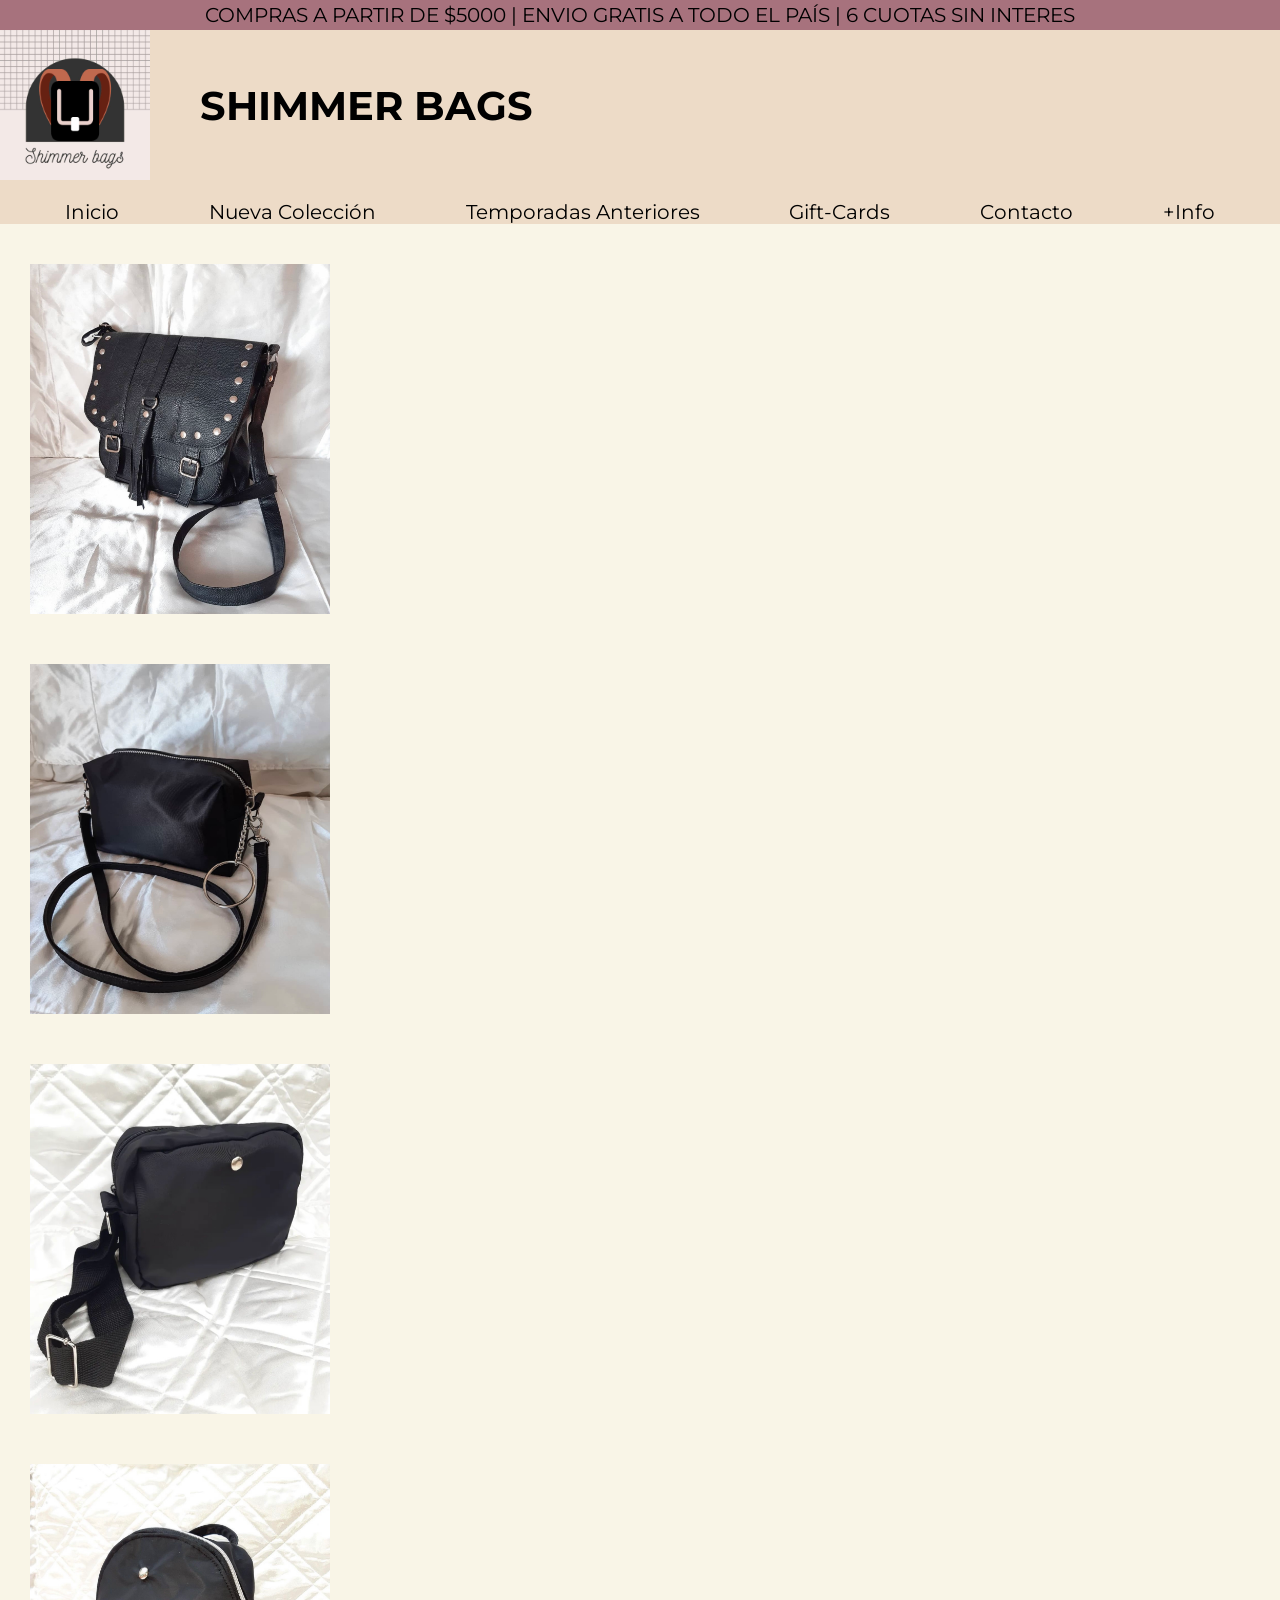
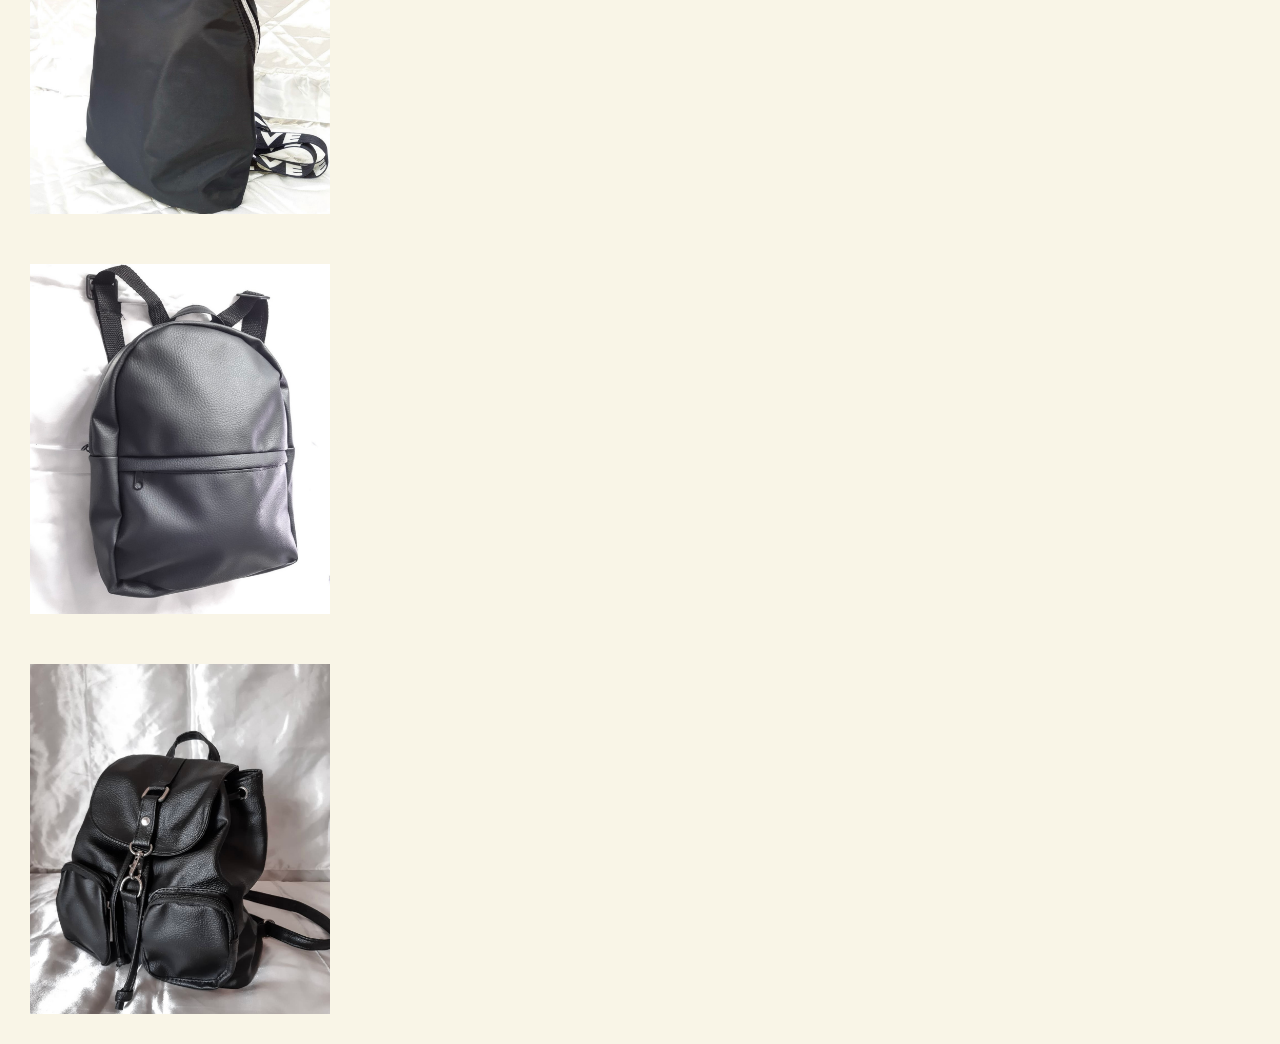
==== index.html @ 04e5dfca "Creando mi primer git" ====
<!DOCTYPE html>
<html lang="en">
<head>
    <meta charset="UTF-8">
    <meta http-equiv="X-UA-Compatible" content="IE=edge">
    <meta name="viewport" content="width=device-width, initial-scale=1.0">
    <title>Shimmer Bags</title>
    <link rel="stylesheet" href="css/styles.css">
    <link rel="shortcut icon" href="img/logo shimmer.jpeg">
    <link rel="preconnect" href="https://fonts.googleapis.com">
    <link rel="preconnect" href="https://fonts.gstatic.com" crossorigin>
    <link href="https://fonts.googleapis.com/css2?family=Montserrat:wght@100;200;300;400&display=swap" rel="stylesheet">
</head>
<body>
    <header>
        <p class="aviso-pagina">COMPRAS A PARTIR DE $5000 | ENVIO GRATIS A TODO EL PAÍS | 6 CUOTAS SIN INTERES</p>
        <div>
            <img src="/img/logo shimmer.jpeg" alt="logo shimmer" class="imagen-logo">
            <h1>SHIMMER BAGS</h1>
        </div>
            <nav>
                <ol class="lista-menu">
                    <li>
                    <a href="/index.html">Inicio</a>
                    </li>

                    <li>
                    <a href="pages/nueva-colección.html">Nueva Colección</a>
                    </li>

                    <li>
                    <a href="pages/temporadas-anteriores.html">Temporadas Anteriores</a>
                    </li>


                    <li>
                    <a href="pages/gift-cards.html">Gift-Cards</a>
                    </li>

                    <li>
                    <a href="pages/contacto.html">Contacto</a>
                    </li>

                    <li>
                    <a href="pages/+info.html">+Info</a>
                    </li>
                </ol>
            </nav>
        
    </header>

    


    <div class="productos">
        <img src="/img/IMG-1776.jpg" alt="cartera-1">

    </div>

    <div class="productos">
        <img src="/img/IMG-1783.jpg" alt="cartera-2">
    </div>

    <div class="productos">
        <img src="/img/IMG-1784.jpg" alt="cartera-3">

    </div>

    <div class="productos">
        <img src="img/IMG-1785.jpg" alt="mochila-1">

    </div>

    <div class="productos">
        <img src="img/IMG-1786.jpg" alt="mochila-2">
    </div>

    <div class="productos">
        <img src="img/IMG-1864.jpg" alt="mochila-3">

    </div>



    
</body>
</html>
---- css/styles.css ----
*{
    margin: 0;
    padding: 0;
}

header{
    background-color:#eddbc7;
    
    
}
h1{
    color: black;
    font-size: 40px;
    display: flex;
    justify-content: center;
    align-items: center;
}

h2{
    color: black;
    font-size: 25px;
    display: flex;
    flex-direction: row;
    flex-wrap: wrap;
    justify-content: center;
    align-items: center;
    margin: 100px;

}
header div{
    display: flex;
    flex-direction: row;
    gap: 50px;

}

ol{
    list-style: none;
    
}

a{
    text-decoration: none;
    color: black;

}

body{
    color: black;
    background-color: #F9F5E7;
    font-family: 'Montserrat', sans-serif;
}


.aviso-pagina{
    display: flex;
    flex-direction: row;
    justify-content: center;
    background-color:#a7727d;
    font-size: 20px;
    padding: 3px;

}

.imagen-logo{
    width: 150px;
    height: 150px;
    

}


.lista-menu{
    display: flex;
    flex-direction: row;
    flex-direction: wrap;
    align-content: center;
    margin:20px;

    justify-content: space-around;
    font-size: 20px;
    
}

.productos img{
    display: grid;
    
    width: 300px;
    height: 350px;
    padding: 20px;
    margin: 10px;
}




/*PAGINA GIFT CARDS*/

.gift-cards {
    display: grid;

    grid-template-columns: 1fr 1fr 1fr 1fr 1fr;
    grid-template-rows: 1fr;
    margin: 50px;
    gap: 100px;

}

.cards img{
    width: 320px;
    height: 320px;
    background-color: #eddbc7;
    padding: 15px;
    border: solid;

    
}












/*PAGINA CONTACTO*/

.contacto-página{
    display: flex;
    flex-direction: column;
    flex-wrap: wrap;
    align-items: center;
    gap: 20px;
    padding: 50px ;
    
    font-size: 20px;

}
.formulario-página form{
    display: flex;
    flex-direction: column;
    flex-wrap: wrap;
    margin: 40px 40px ;
    padding: 30px;
    align-items: center;
    gap: 10px;

    font-size: 25px;
}



.cajita-formulario{
    display: grid;
    grid-template-columns: 2fr 1fr;
    grid-template-rows: 1fr;
        
}

/* ver porque no me lo toma*/
.boton-enviar {
    display: flex;
    flex-direction: column;
    flex-wrap: wrap;
    
    
}



/*PÁGINA CONTACTO*/

.informacion-pagina {
    display: flex;
    flex-direction: column;
    gap: 20px;
    background-color: #F9F5E7;
}
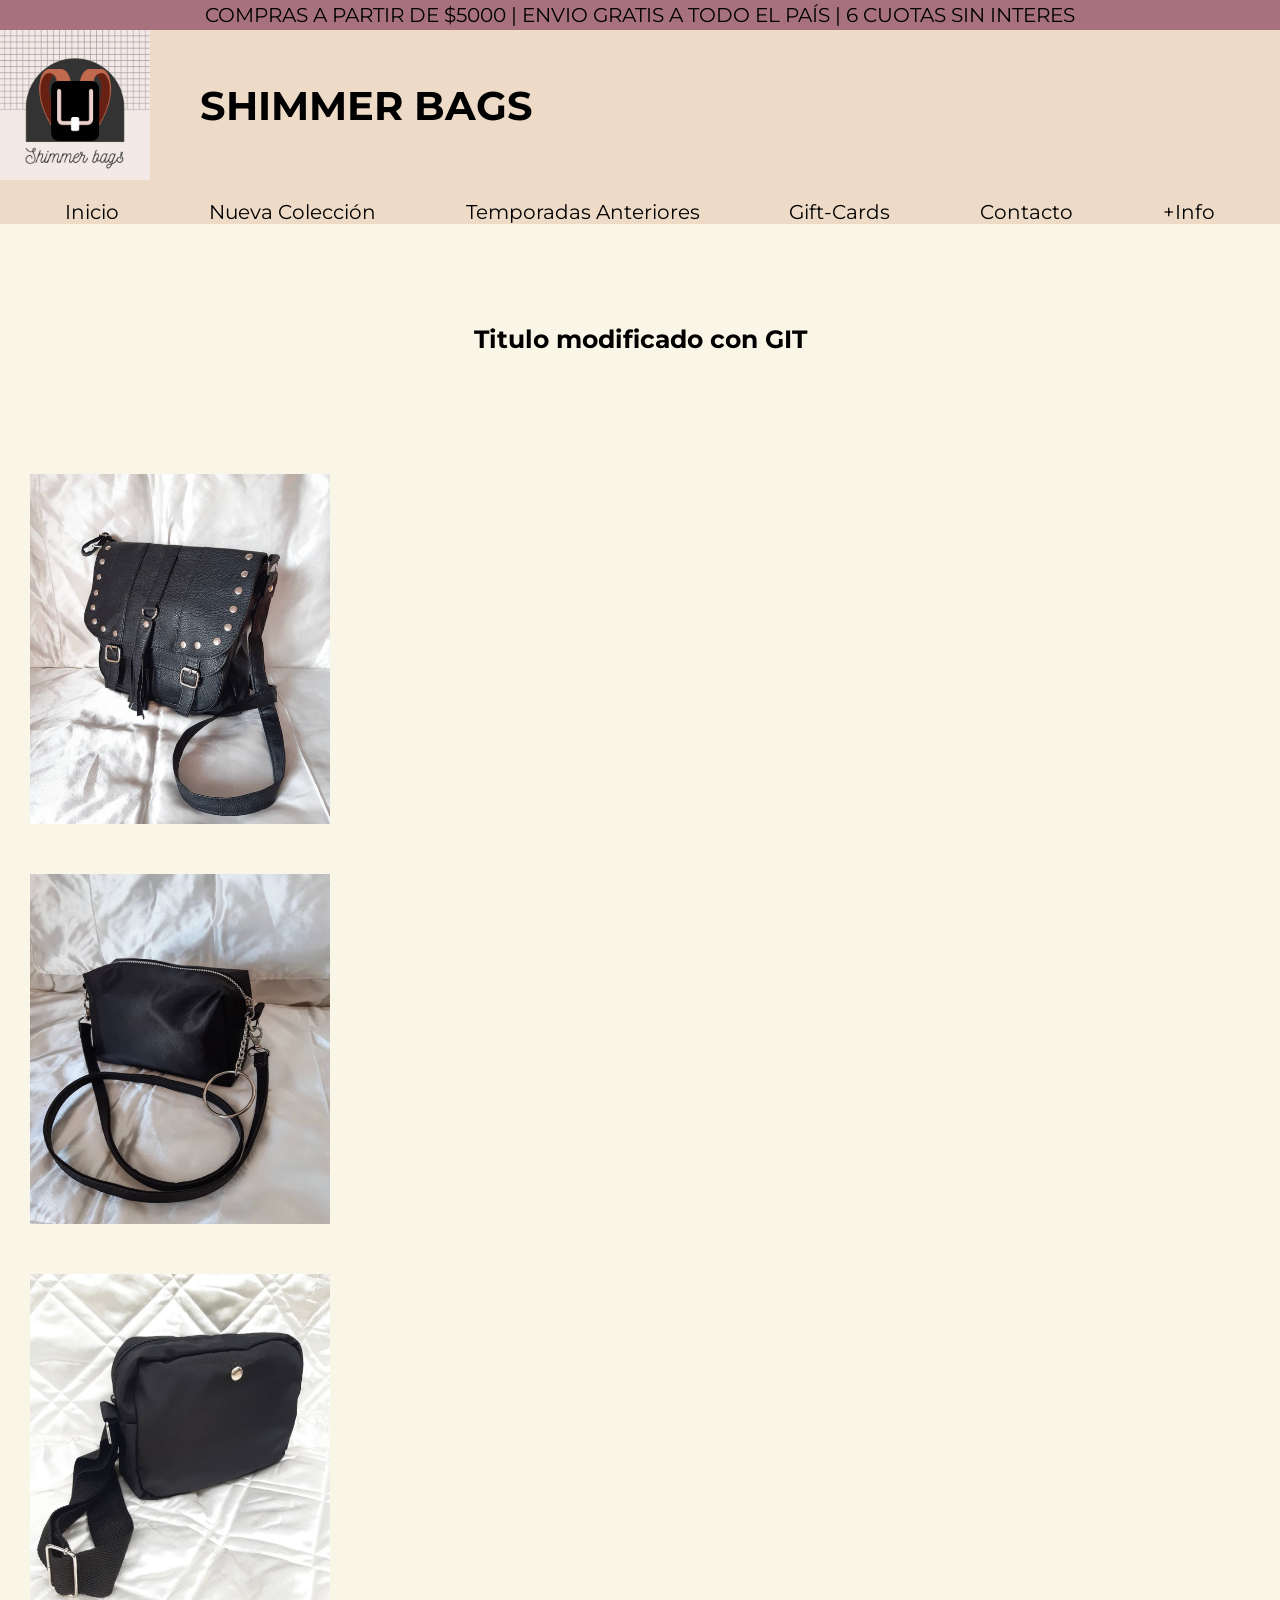
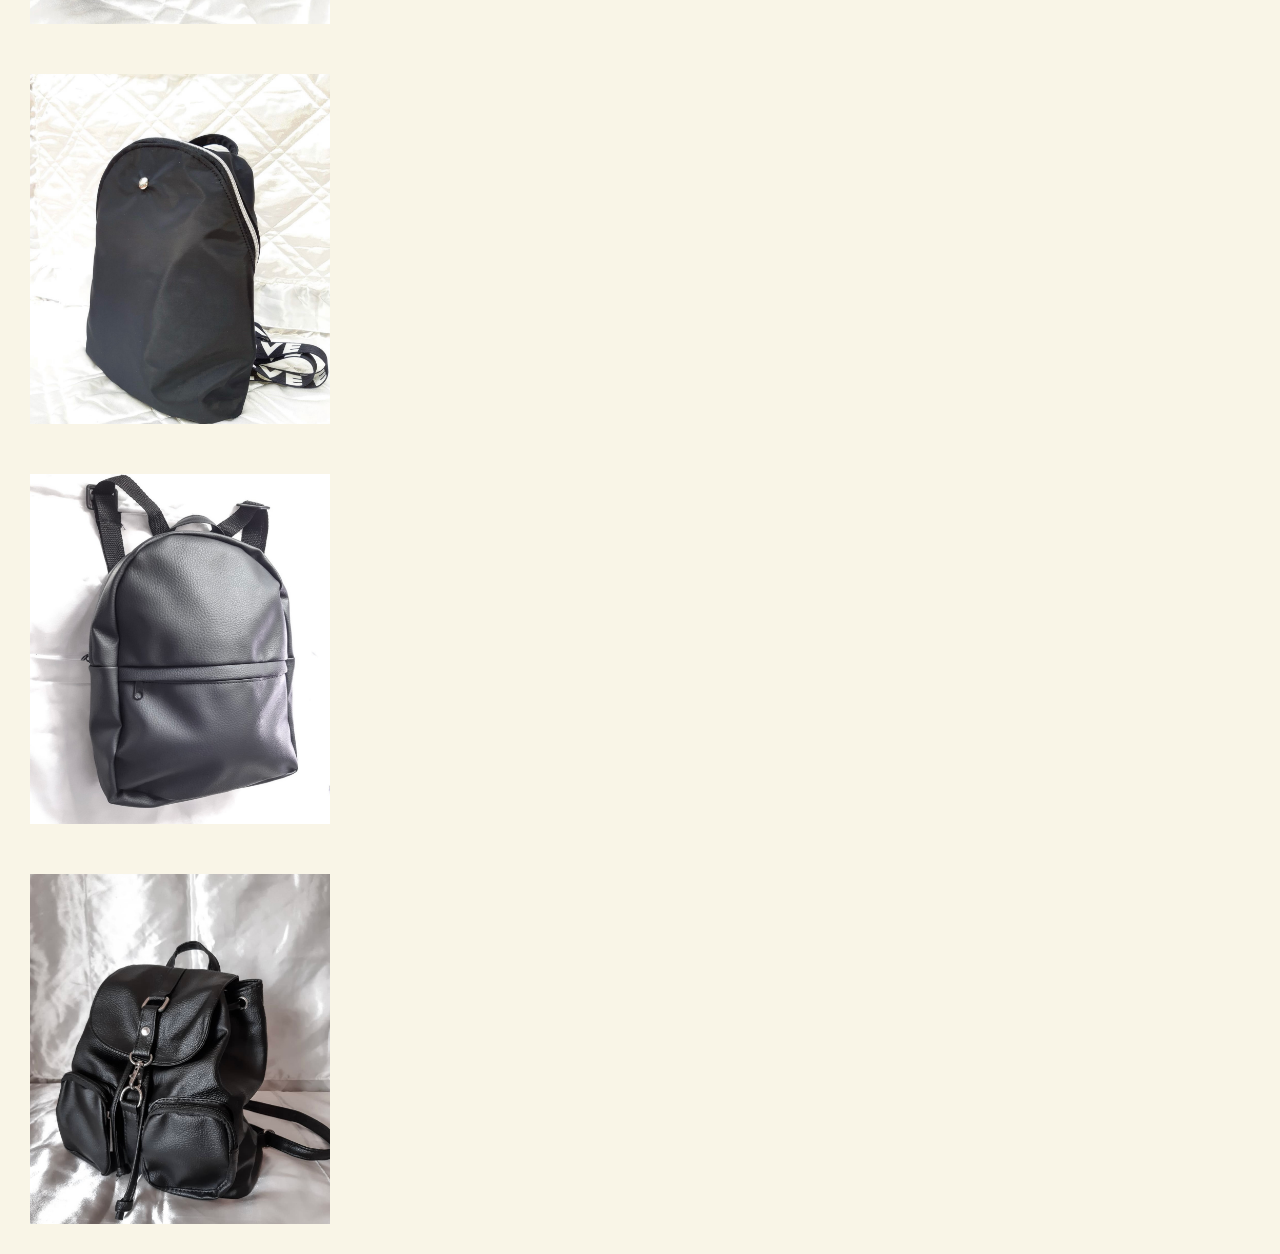
==== commit d9a63633: "agregue titulo en archivo index.html" ====
--- a/index.html
+++ b/index.html
@@ -49,7 +49,7 @@
         
     </header>
 
-    
+    <h2>Titulo modificado con GIT</h2>
 
 
     <div class="productos">
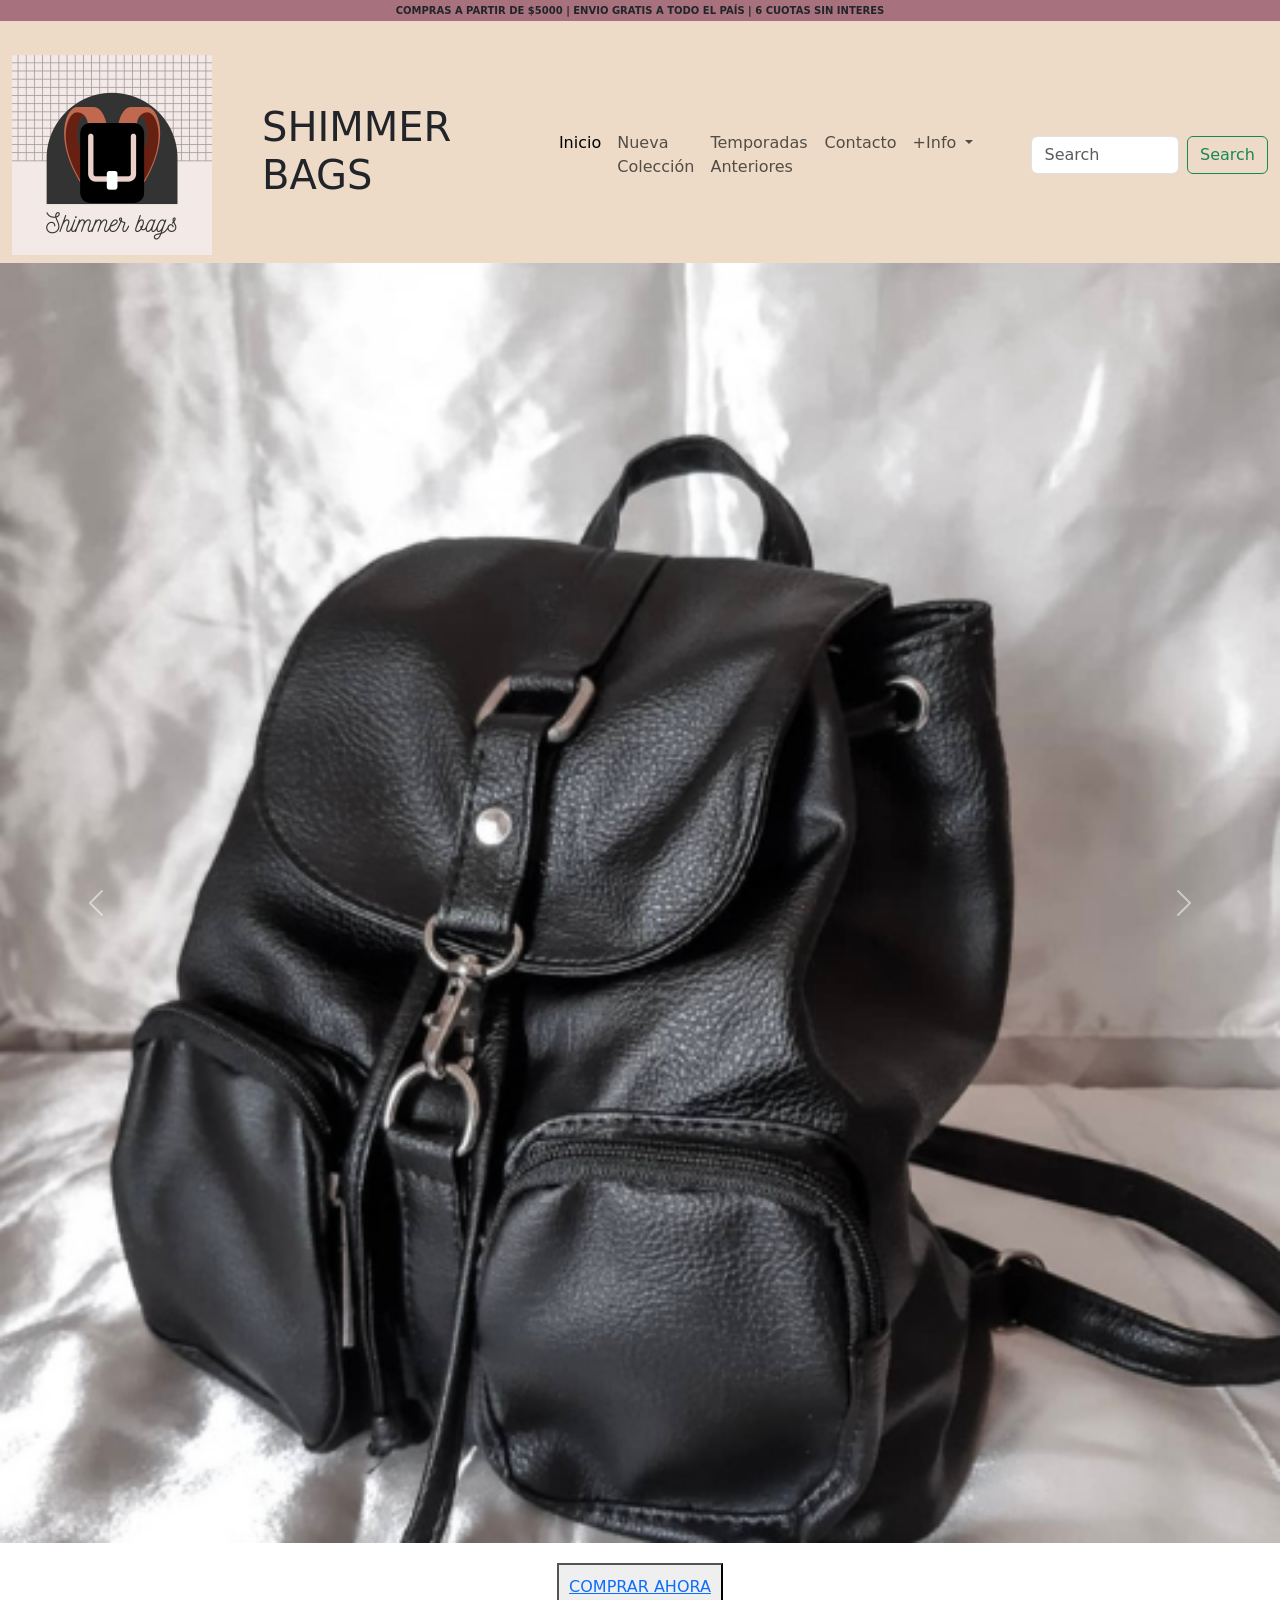
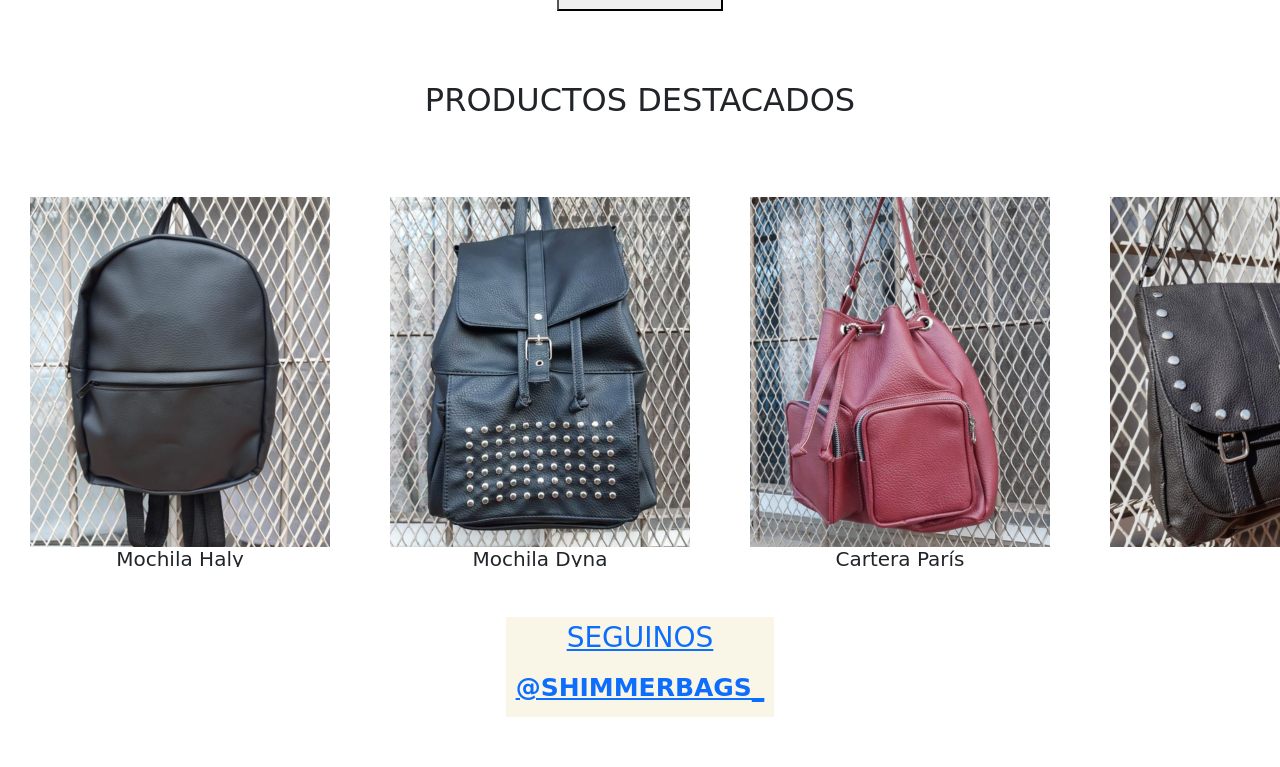
==== commit ac24f626: "Creando mi primer repo en GIT" ====
--- a/index.html
+++ b/index.html
@@ -10,78 +10,195 @@
     <link rel="preconnect" href="https://fonts.googleapis.com">
     <link rel="preconnect" href="https://fonts.gstatic.com" crossorigin>
     <link href="https://fonts.googleapis.com/css2?family=Montserrat:wght@100;200;300;400&display=swap" rel="stylesheet">
+
+    <!-- CSS DE BOOTSTRAP
+    <link rel="stylesheet" href="../Mi proyecto2/bootstrap-5.3.0-alpha3-dist/css/bootstrap.min.css"> -->
+
+    <!-- este link lo saco de la pagina de bootstrap-->
+    <link href="https://cdn.jsdelivr.net/npm/bootstrap@5.3.0-alpha3/dist/css/bootstrap.min.css" rel="stylesheet" integrity="sha384-KK94CHFLLe+nY2dmCWGMq91rCGa5gtU4mk92HdvYe+M/SXH301p5ILy+dN9+nJOZ" crossorigin="anonymous">
+
+
+    <!-- CSS PROPIO-->
+    <link rel="stylesheet" href="../Mi proyecto2/css/styles.css">
+
+
+
+
 </head>
 <body>
     <header>
         <p class="aviso-pagina">COMPRAS A PARTIR DE $5000 | ENVIO GRATIS A TODO EL PAÍS | 6 CUOTAS SIN INTERES</p>
-        <div>
-            <img src="/img/logo shimmer.jpeg" alt="logo shimmer" class="imagen-logo">
-            <h1>SHIMMER BAGS</h1>
+        
+        <nav class="navbar navbar-expand-lg">
+            <div class="container-fluid">
+                <a href="index.html">
+                    <img src="/img/logo shimmer.jpeg" alt="logo shimmer" class="imagen-logo">
+                </a>
+                <h1>SHIMMER BAGS</h1>
+              
+                <button class="navbar-toggler" type="button" data-bs-toggle="collapse" data-bs-target="#navbarSupportedContent" aria-controls="navbarSupportedContent" aria-expanded="false" aria-label="Toggle navigation">
+                    <span class="navbar-toggler-icon"></span>
+                </button>
+                <div class="collapse navbar-collapse" id="navbarSupportedContent">
+                    <ul class="navbar-nav me-auto mb-2 mb-lg-0">
+                        <li class="nav-item">
+                            <a class="nav-link active" aria-current="page" href="index.html">Inicio
+
+                            </a>
+                        </li>
+                        <li class="nav-item">
+                            <a class="nav-link" href="pages/nueva-colección.html">Nueva Colección
+
+                            </a>
+                        </li>
+                        <li class="nav-item">
+                            <a class="nav-link" href="pages/nueva-colección.html">Temporadas Anteriores
+
+                            </a>
+                        </li>
+                        <li class="nav-item">
+                            <a class="nav-link" href="pages/nueva-colección.html">Contacto
+
+                            </a>
+                        </li>
+                        
+                        
+
+
+                        <li class="nav-item dropdown">
+                            <a class="nav-link dropdown-toggle" href="#" role="button" data-bs-toggle="dropdown" aria-expanded="false">
+                                +Info
+                            </a>
+                            <ul class="dropdown-menu">
+                                <li>
+                                    <a class="dropdown-item" href="#">Action</a>
+                                </li>
+                                <li>
+                                    <a class="dropdown-item" href="#">Another action</a>
+                                </li>
+                                <li>
+                                    <hr class="dropdown-divider">
+                                </li>
+                                <li>
+                                    <a class="dropdown-item" href="#">Something else here</a>
+                                </li>
+                            </ul>
+                        </li>
+                    </ul>
+                    <form class="d-flex" role="search">
+                        <input class="form-control me-2" type="search" placeholder="Search" aria-label="Search">
+                        <button class="btn btn-outline-success" type="submit">Search</button>
+                    </form>
+            </div>
+            </div>
+        </nav>
+        
+    </header>
+
+    <main>
+        <div id="carouselExample" class="carousel slide">
+            <div class="carousel-inner">
+              <div class="carousel-item active">
+                <img src="img/4.png" class="d-block w-100" alt="...">
+              </div>
+              <div class="carousel-item">
+                <img src="img/2.png" class="d-block w-100" alt="...">
+              </div>
+              <div class="carousel-item">
+                <img src="img/6.png" class="d-block w-100" alt="...">
+              </div>
+            </div>
+            <button class="carousel-control-prev" type="button" data-bs-target="#carouselExample" data-bs-slide="prev">
+              <span class="carousel-control-prev-icon" aria-hidden="true"></span>
+              <span class="visually-hidden">Previous</span>
+            </button>
+            <button class="carousel-control-next" type="button" data-bs-target="#carouselExample" data-bs-slide="next">
+              <span class="carousel-control-next-icon" aria-hidden="true"></span>
+              <span class="visually-hidden">Next</span>
+            </button>
+          </div>
+        
+        </section>
+            <div class="boton-1">
+                <nav>
+                    <button>
+                        <a href="pages/nueva-colección.html">COMPRAR AHORA</a>
+                    </button>
+                </nav>
+            </div>
+            <div>
+                <h2>
+                    PRODUCTOS DESTACADOS
+                </h2>
+            </div>
+        </section>
+
+        <div id="carrusel-imagenes">
+                <div class="carrusel">
+                    <img src="img/7.png" alt="foto7">
+                    <h3>
+                        Mochila Haly
+    
+                    </h3>
+                </div>
+
+                <div class="carrusel">
+                    <img src="img/8.png" alt="foto8" >
+                    <h3>
+                        Mochila Dyna
+                    </h3>
+                </div>
+                <div class="carrusel">
+                    <img src="img/9.png" alt="foto9">
+                    <h3>
+                        Cartera París
+                    </h3>
+                </div>
+                <div class="carrusel">
+                    <img src="img/10.png" alt="foto10">
+                    <h3>
+
+                    </h3>
+                </div>
+                <div class="carrusel">
+                    <img src="img/11.png" alt="foto11">
+                    <h3>
+
+                    </h3>
+                </div>
+                <div class="carrusel">
+                    <img src="img/12.png" alt="foto12">
+                    <h3>
+                        
+                    </h3>
+                </div>
         </div>
+
+        
+    </main>
+
+    <footer>
+        <div class="boton-2">
             <nav>
-                <ol class="lista-menu">
-                    <li>
-                    <a href="/index.html">Inicio</a>
-                    </li>
-
-                    <li>
-                    <a href="pages/nueva-colección.html">Nueva Colección</a>
-                    </li>
-
-                    <li>
-                    <a href="pages/temporadas-anteriores.html">Temporadas Anteriores</a>
-                    </li>
-
-
-                    <li>
-                    <a href="pages/gift-cards.html">Gift-Cards</a>
-                    </li>
-
-                    <li>
-                    <a href="pages/contacto.html">Contacto</a>
-                    </li>
-
-                    <li>
-                    <a href="pages/+info.html">+Info</a>
-                    </li>
-                </ol>
+                <div class="boton-seguinos">
+                    <a href="https://www.instagram.com/shimmerbags_/" target="_blank">SEGUINOS</a>
+                </div>
+            
+                <button class="boton-shimmerbags">
+                    <a href="https://www.instagram.com/shimmerbags_/" target="_blank">@SHIMMERBAGS_</a>
+                </button>
             </nav>
-        
-    </header>
-
-    <h2>Titulo modificado con GIT</h2>
-
-
-    <div class="productos">
-        <img src="/img/IMG-1776.jpg" alt="cartera-1">
-
-    </div>
-
-    <div class="productos">
-        <img src="/img/IMG-1783.jpg" alt="cartera-2">
-    </div>
-
-    <div class="productos">
-        <img src="/img/IMG-1784.jpg" alt="cartera-3">
-
-    </div>
-
-    <div class="productos">
-        <img src="img/IMG-1785.jpg" alt="mochila-1">
-
-    </div>
-
-    <div class="productos">
-        <img src="img/IMG-1786.jpg" alt="mochila-2">
-    </div>
-
-    <div class="productos">
-        <img src="img/IMG-1864.jpg" alt="mochila-3">
-
-    </div>
-
-
-
-    
+        </div>
+    </footer>
+
+
+    <!-- script se aplica antes del cierre del body, es para aplicar java
+    <script src="../Mi proyecto2/bootstrap-5.3.0-alpha3-dist/js/bootstrap.min.js"></script> -->
+
+    <!-- este link lo saco de la pagina de bootstrap-->
+    <script src="https://cdn.jsdelivr.net/npm/bootstrap@5.3.0-alpha3/dist/js/bootstrap.bundle.min.js" integrity="sha384-ENjdO4Dr2bkBIFxQpeoTz1HIcje39Wm4jDKdf19U8gI4ddQ3GYNS7NTKfAdVQSZe" crossorigin="anonymous"></script>
+
+
+
 </body>
 </html>
--- a/css/styles.css
+++ b/css/styles.css
@@ -1,48 +1,6 @@
 *{
     margin: 0;
     padding: 0;
-}
-
-header{
-    background-color:#eddbc7;
-    
-    
-}
-h1{
-    color: black;
-    font-size: 40px;
-    display: flex;
-    justify-content: center;
-    align-items: center;
-}
-
-h2{
-    color: black;
-    font-size: 25px;
-    display: flex;
-    flex-direction: row;
-    flex-wrap: wrap;
-    justify-content: center;
-    align-items: center;
-    margin: 100px;
-
-}
-header div{
-    display: flex;
-    flex-direction: row;
-    gap: 50px;
-
-}
-
-ol{
-    list-style: none;
-    
-}
-
-a{
-    text-decoration: none;
-    color: black;
-
 }
 
 body{
@@ -52,77 +10,395 @@
 }
 
 
+
+/*ENFOQUE MOBILE FIRST*/
+header{
+    position: sticky;
+    top: 0;
+    z-index: 1;
+    background-color:#eddbc7;
+    width: 100%;
+    display: flex;
+    flex-direction: column;
+    align-items: center;
+    gap: 10px;
+    
+    
+}
+
+h1{
+    color: black;
+    font-size: 28px;
+    display: flex;
+    justify-content: center;
+    align-items: center;
+}
+
+h2{
+    color: black;
+
+    font-size: 25px;
+    display: flex;
+    flex-direction: row;
+    flex-wrap: wrap;
+    justify-content: center;
+    align-items: center;    
+    padding: 50px;
+
+}
+
+header div{
+    display: flex;
+    flex-direction: row;
+    gap: 50px;
+}
+
+ol{
+    list-style: none;
+}
+
+a{
+    text-decoration: none;
+    color: black;
+}
+
 .aviso-pagina{
     display: flex;
     flex-direction: row;
+    align-items: center;
     justify-content: center;
     background-color:#a7727d;
+    font-size: 10px;
+    padding: 3px;
+    width: 100%;
+    font-weight: 900;
+}
+
+.imagen-logo{
+    width: 100px;
+    height: 100px;
+    
+
+}
+
+
+.lista-menu{
+    display: flex;
+    flex-direction: column;
+    align-items:center;
+    justify-content: center;
+    font-size: 16px;
+    padding: 20px;
+
+
+    
+}
+/*PSEUDOCLASE*/
+
+.lista-menu li:hover{
+    background-color: #F9F5E7;
+    
+}
+
+.lista-menu li:active{
+    background-color: white;
+}
+.lista-menu li:first-child{
+    background-color: aqua; /* prueba de como funciona*/
+
+}
+.lista-menu li:nth-child(2){
+    background-color: aqua; 
+} 
+
+/*estilo a los pares
+.lista-menuli:nth-child(even)*/
+/*estilo a los impares
+.lista-menu li:nth-child(odd)*/
+
+
+/*PAGINA INDEX*/
+.navbar{
+    width: 100%;
+
+}
+
+.carousel-item img{
+
+}
+
+
+.fotos-index{
+    display: grid;
+    grid-template-areas: 
+    "foto1 foto2 foto2 foto3"
+    "foto4 foto5 foto6 foto6";
+    grid-template-columns: 1fr 1fr 1fr 1fr;
+    grid-template-rows: 1fr 1fr;
+
+    
+    
+}
+.foto1,.foto2,.foto3,.foto4,.foto5,.foto5,.foto6{
+    max-width: 100%;
+    background-size: cover;
+    background-repeat: no-repeat;
+    border: solid 1px;  
+    background-position: center;
+
+}
+.foto1{
+    background-image: url(../img/1.png);
+    grid-area: foto1;
+    
+    width: 100%;
+    height: 350px;
+    
+
+
+}
+.foto2{
+    background-image: url(../img/2.png);
+    grid-area: foto2;
+    width: 100%;
+    height: 100%;
+}
+.foto3{
+    background-image: url(../img/3.png);
+    grid-area: foto3;
+
+}
+.foto4{
+    background-image: url(../img/4.png);
+    grid-area: foto4;
+    height: 350px;
+    width: 100%;
+}
+.foto5{
+    background-image: url(../img/5.png);
+    grid-area: foto5;
+    height: 100%;
+    width: 100%;
+    
+}
+.foto6{
+    background-image: url(../img/6.png);
+    grid-area: foto6;
+    justify-self:flex-start;
+    width: 100%;
+    height: 100%;
+    
+}
+div h3{
+    background-color:white;
     font-size: 20px;
-    padding: 3px;
-
-}
-
-.imagen-logo{
-    width: 150px;
-    height: 150px;
-    
-
-}
-
-
-.lista-menu{
     display: flex;
     flex-direction: row;
-    flex-direction: wrap;
-    align-content: center;
-    margin:20px;
-
-    justify-content: space-around;
-    font-size: 20px;
-    
-}
-
-.productos img{
-    display: grid;
-    
+    flex-wrap: wrap;
+    justify-content: center;
+}
+
+ 
+.boton-1{
+    display: flex;
+    flex-direction: row;
+    justify-content: center;
+    align-items: center;
+    margin: 20px;
+    border: none;
+
+
+}
+button{
+    padding: 10px;
+    font-size: 15px;
+    cursor: pointer;
+
+}
+
+#carrusel-imagenes {
+    display:flex;
+    
+    flex-wrap: nowrap;
+    overflow: scroll;
+
+    max-width: 100%;
+    background-size: cover;
+    background-repeat: no-repeat;
+    background-color:white;
+}
+.carrusel{
+    flex: 1 0 auto;
+    margin: 20px 30px;
+
     width: 300px;
     height: 350px;
+
+}
+
+
+.boton-2{
+    display: flex;
+    flex-direction: column;
+    justify-content: center;
+    align-items: center;
+    margin: 30px;
     padding: 20px;
-    margin: 10px;
-}
-
+    cursor: pointer;
+
+}
+
+.boton-seguinos{
+    display: flex;
+    justify-content: center;
+    border: none;
+    background-color:#F9F5E7;
+    font-size: 28px;
+    
+}
+.boton-shimmerbags{
+    border: none;
+    background-color:#F9F5E7;
+    font-size: 25px;
+    font-weight:700;
+}
+
+
+
+/*PAGINA NUEVA COLECCIÓN*/ 
+.titulo-productos{
+    margin: 20px;
+    padding: 20px;
+}
+
+
+.container-opciones{
+    display: flex;
+    justify-content: center;
+    align-items: center;
+    text-align: center;
+    margin: 20px;
+    gap: 20px;
+    font-size: 12px;
+
+}
+
+.boton{
+    background-color:#E4D0D0;
+    padding: 10px;
+}
+
+.container-opciones label{
+    cursor: pointer;
+}
+
+.container-opciones label:nth-child(odd){
+    background-color:
+}
+
+
+.padre-cards {
+    display: flex;
+    flex-direction: column;
+    align-items: center;
+    justify-content: center;
+    gap: 40px;
+    
+
+}
+
+.mochilas,.carteras{
+    display: flex;
+    flex-direction: column;
+    gap: 20px;
+    background-color: white;
+    padding: 20px;
+    border: solid 1px; 
+    width: 250px;
+}
+
+.boton-agregar-carrito{
+    display: flex;
+    flex-direction: row;
+    align-items: center;
+    justify-content: center;
+    gap: 20px;
+}
+
+/*ocultar los radio*/
+
+#Mochilas,#Carteras,#Riñoneras,#Todos{
+    display: none;
+}
+
+.carteras,.riñoneras{
+    display: none;
+}
+
+/*cuando mochilas se selccione, inmediatamente lo que viene dentro del pade card con la clase remera se muestre*/
+
+#Mochilas:checked ~ .padre-cards .mochilas,
+#Carteras:checked ~ .padre-cards .carteras
+#Riñoneras:checked ~ .padre-cards .riñoneras{
+    display: flex;
+}
+
+#Todos:checked ~ .padre-cards .mochilas,
+#Todos:checked ~ .padre-cards .carteras{
+    display: flex;
+}
 
 
 
 /*PAGINA GIFT CARDS*/
 
-.gift-cards {
+#carrusel2-imagenes{
     display: grid;
+    overflow: scroll;
+    grid-template-areas: 
+    "gift-cards-3000 gift-cards-5000 gift-cards-10000 gift-cards-15000 gift-cards-20000";
 
     grid-template-columns: 1fr 1fr 1fr 1fr 1fr;
     grid-template-rows: 1fr;
-    margin: 50px;
-    gap: 100px;
-
-}
-
-.cards img{
-    width: 320px;
-    height: 320px;
-    background-color: #eddbc7;
-    padding: 15px;
-    border: solid;
-
-    
-}
-
-
-
-
-
-
-
-
+    gap: 20px;
+
+}
+
+.gift-cards-3000{
+    background-image: url(../img/gift-3000.png);
+    grid-area: gift-cards-3000;
+}
+.gift-cards-5000{
+    background-image: url(../img/gift-5000.png);
+    grid-area: gift-cards-5000;
+
+}
+.gift-cards-10000{
+    background-image: url(../img/gift-10000.png);
+    grid-area: gift-cards-10000;
+}
+.gift-cards-15000{
+    background-image: url(../img/gift-15000.png) ;
+    grid-area: gift-cards-15000;
+}
+.gift-cards-20000{
+    background-image: url(../img/gift-20000.png);
+    grid-area: gift-cards-20000;
+    
+
+}
+
+.gift-cards-3000,.gift-cards-5000,.gift-cards-10000,.gift-cards-15000,.gift-cards-20000{
+    width: 300px;
+    height: 300px;
+    background-repeat: no-repeat;
+    background-size: cover;
+    background-position: center;
+    max-width: 100%;
+    gap: 20px;
+
+
+}
 
 
 
@@ -166,6 +442,9 @@
     display: flex;
     flex-direction: column;
     flex-wrap: wrap;
+
+    cursor: pointer;
+    border-radius: 20px;
     
     
 }
@@ -181,3 +460,48 @@
     background-color: #F9F5E7;
 }
 
+/*ENFOQUE TABLE*/
+
+@media (min-width: 480px) {
+    .imagen-logo{
+        width: 150px;
+        height: 150px;
+        
+    
+    }
+    
+    .lista-menu{
+        flex-direction: row;
+        gap:20px;
+    }
+    
+}
+
+
+
+/*ENFOQUE DESKTOP*/
+
+@media (min-width: 992px) {
+    .imagen-logo{
+        width: 200px;
+        height: 200px;
+        
+    
+    }
+    .lista-menu{
+        flex-direction: row;
+        gap: 20px;
+    }
+
+
+
+
+    .carrusel{
+        flex: 1 0 auto;
+        margin: 20px 30px;
+    
+        width: 300px;
+        height: 350px;
+    
+    }
+}
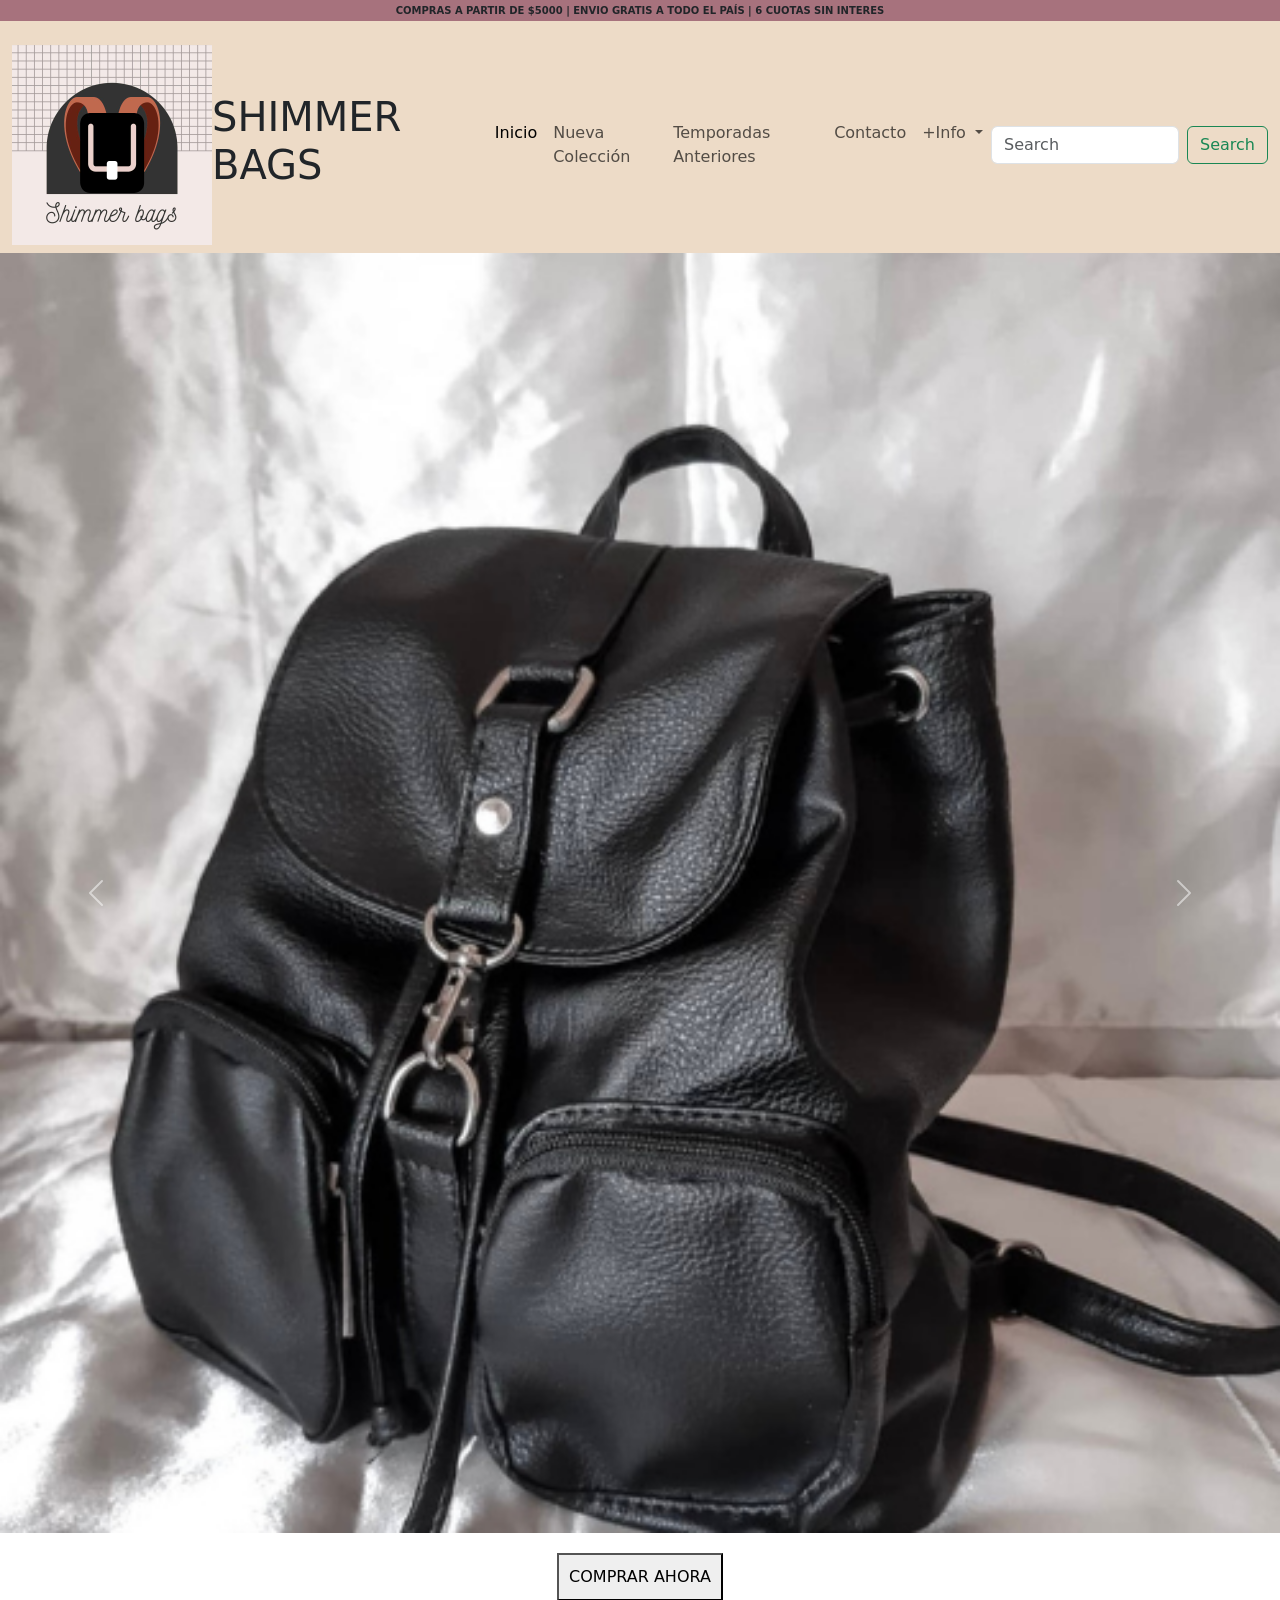
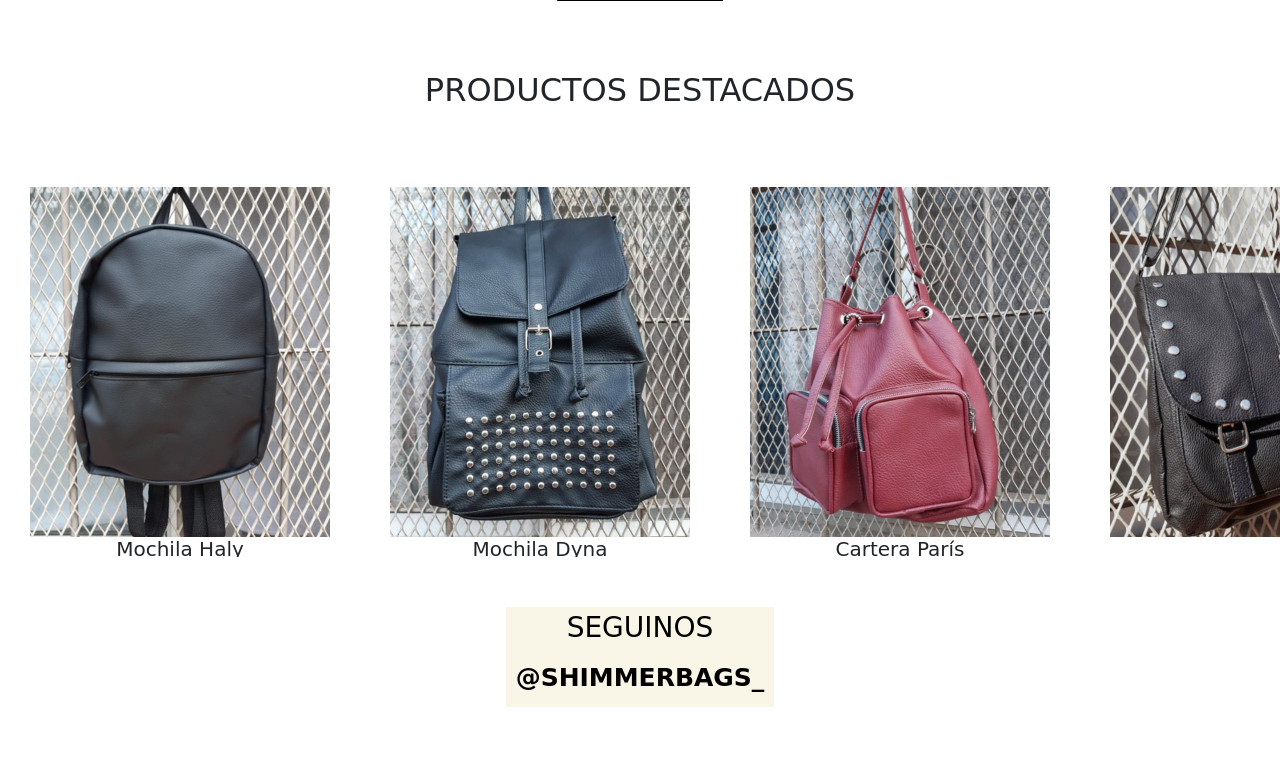
==== commit 30c7f49d: "nuevos cambios en css" ====
--- a/index.html
+++ b/index.html
@@ -122,7 +122,7 @@
             <div class="boton-1">
                 <nav>
                     <button>
-                        <a href="pages/nueva-colección.html">COMPRAR AHORA</a>
+                        <a href="pages/nueva-colección.html"  class="borrar-enlace">COMPRAR AHORA</a>
                     </button>
                 </nav>
             </div>
@@ -181,11 +181,11 @@
         <div class="boton-2">
             <nav>
                 <div class="boton-seguinos">
-                    <a href="https://www.instagram.com/shimmerbags_/" target="_blank">SEGUINOS</a>
+                    <a href="https://www.instagram.com/shimmerbags_/" target="_blank" class="borrar-enlace">SEGUINOS</a>
                 </div>
             
                 <button class="boton-shimmerbags">
-                    <a href="https://www.instagram.com/shimmerbags_/" target="_blank">@SHIMMERBAGS_</a>
+                    <a href="https://www.instagram.com/shimmerbags_/" target="_blank" class="borrar-enlace">@SHIMMERBAGS_</a>
                 </button>
             </nav>
         </div>
--- a/css/styles.css
+++ b/css/styles.css
@@ -21,9 +21,6 @@
     display: flex;
     flex-direction: column;
     align-items: center;
-    gap: 10px;
-    
-    
 }
 
 h1{
@@ -49,8 +46,6 @@
 
 header div{
     display: flex;
-    flex-direction: row;
-    gap: 50px;
 }
 
 ol{
@@ -120,74 +115,6 @@
 /*PAGINA INDEX*/
 .navbar{
     width: 100%;
-
-}
-
-.carousel-item img{
-
-}
-
-
-.fotos-index{
-    display: grid;
-    grid-template-areas: 
-    "foto1 foto2 foto2 foto3"
-    "foto4 foto5 foto6 foto6";
-    grid-template-columns: 1fr 1fr 1fr 1fr;
-    grid-template-rows: 1fr 1fr;
-
-    
-    
-}
-.foto1,.foto2,.foto3,.foto4,.foto5,.foto5,.foto6{
-    max-width: 100%;
-    background-size: cover;
-    background-repeat: no-repeat;
-    border: solid 1px;  
-    background-position: center;
-
-}
-.foto1{
-    background-image: url(../img/1.png);
-    grid-area: foto1;
-    
-    width: 100%;
-    height: 350px;
-    
-
-
-}
-.foto2{
-    background-image: url(../img/2.png);
-    grid-area: foto2;
-    width: 100%;
-    height: 100%;
-}
-.foto3{
-    background-image: url(../img/3.png);
-    grid-area: foto3;
-
-}
-.foto4{
-    background-image: url(../img/4.png);
-    grid-area: foto4;
-    height: 350px;
-    width: 100%;
-}
-.foto5{
-    background-image: url(../img/5.png);
-    grid-area: foto5;
-    height: 100%;
-    width: 100%;
-    
-}
-.foto6{
-    background-image: url(../img/6.png);
-    grid-area: foto6;
-    justify-self:flex-start;
-    width: 100%;
-    height: 100%;
-    
 }
 div h3{
     background-color:white;
@@ -198,7 +125,7 @@
     justify-content: center;
 }
 
- 
+
 .boton-1{
     display: flex;
     flex-direction: row;
@@ -206,9 +133,13 @@
     align-items: center;
     margin: 20px;
     border: none;
-
-
-}
+}
+
+.borrar-enlace{
+    text-decoration: none;
+    color: black;
+}
+
 button{
     padding: 10px;
     font-size: 15px;
@@ -475,6 +406,50 @@
         gap:20px;
     }
     
+    .titulo-productos{
+        margin: 20px;
+        padding: 20px;
+        font-size: 40px;
+    }
+
+    .container-opciones{
+        display: flex;
+        justify-content: center;
+        align-items: center;
+        text-align: center;
+        margin: 50px;
+        gap: 60px;
+        font-size: 20px;
+    
+    }
+    
+    .boton{
+        background-color:#E4D0D0;
+        padding: 10px;
+    }
+
+    .padre-cards {
+        display: flex;
+        flex-direction: row;
+        flex-wrap: wrap;
+        align-items: center;
+        justify-content: center;
+        gap: 60px;
+        
+    
+    }
+    
+    .mochilas,.carteras{
+        display: flex;
+        flex-direction: column;
+        gap: 30px;
+        background-color: white;
+        padding: 20px;
+        border: solid 1px; 
+        width: 300px;
+    }
+    
+    
 }
 
 
@@ -486,8 +461,8 @@
         width: 200px;
         height: 200px;
         
-    
-    }
+    }
+    
     .lista-menu{
         flex-direction: row;
         gap: 20px;
@@ -504,4 +479,48 @@
         height: 350px;
     
     }
+
+    .titulo-productos{
+        margin: 20px;
+        padding: 20px;
+        font-size: 40px;
+    }
+
+    .container-opciones{
+        display: flex;
+        justify-content: center;
+        align-items: center;
+        text-align: center;
+        margin: 50px;
+        gap: 60px;
+        font-size: 20px;
+    
+    }
+    
+    .boton{
+        background-color:#E4D0D0;
+        padding: 10px;
+    }
+
+    .padre-cards {
+        display: flex;
+        flex-direction: row;
+        flex-wrap: wrap;
+        align-items: center;
+        justify-content: center;
+        gap: 60px;
+        
+    
+    }
+    
+    .mochilas,.carteras{
+        display: flex;
+        flex-direction: column;
+        gap: 30px;
+        background-color: white;
+        padding: 20px;
+        border: solid 1px; 
+        width: 300px;
+    }
+    
 }
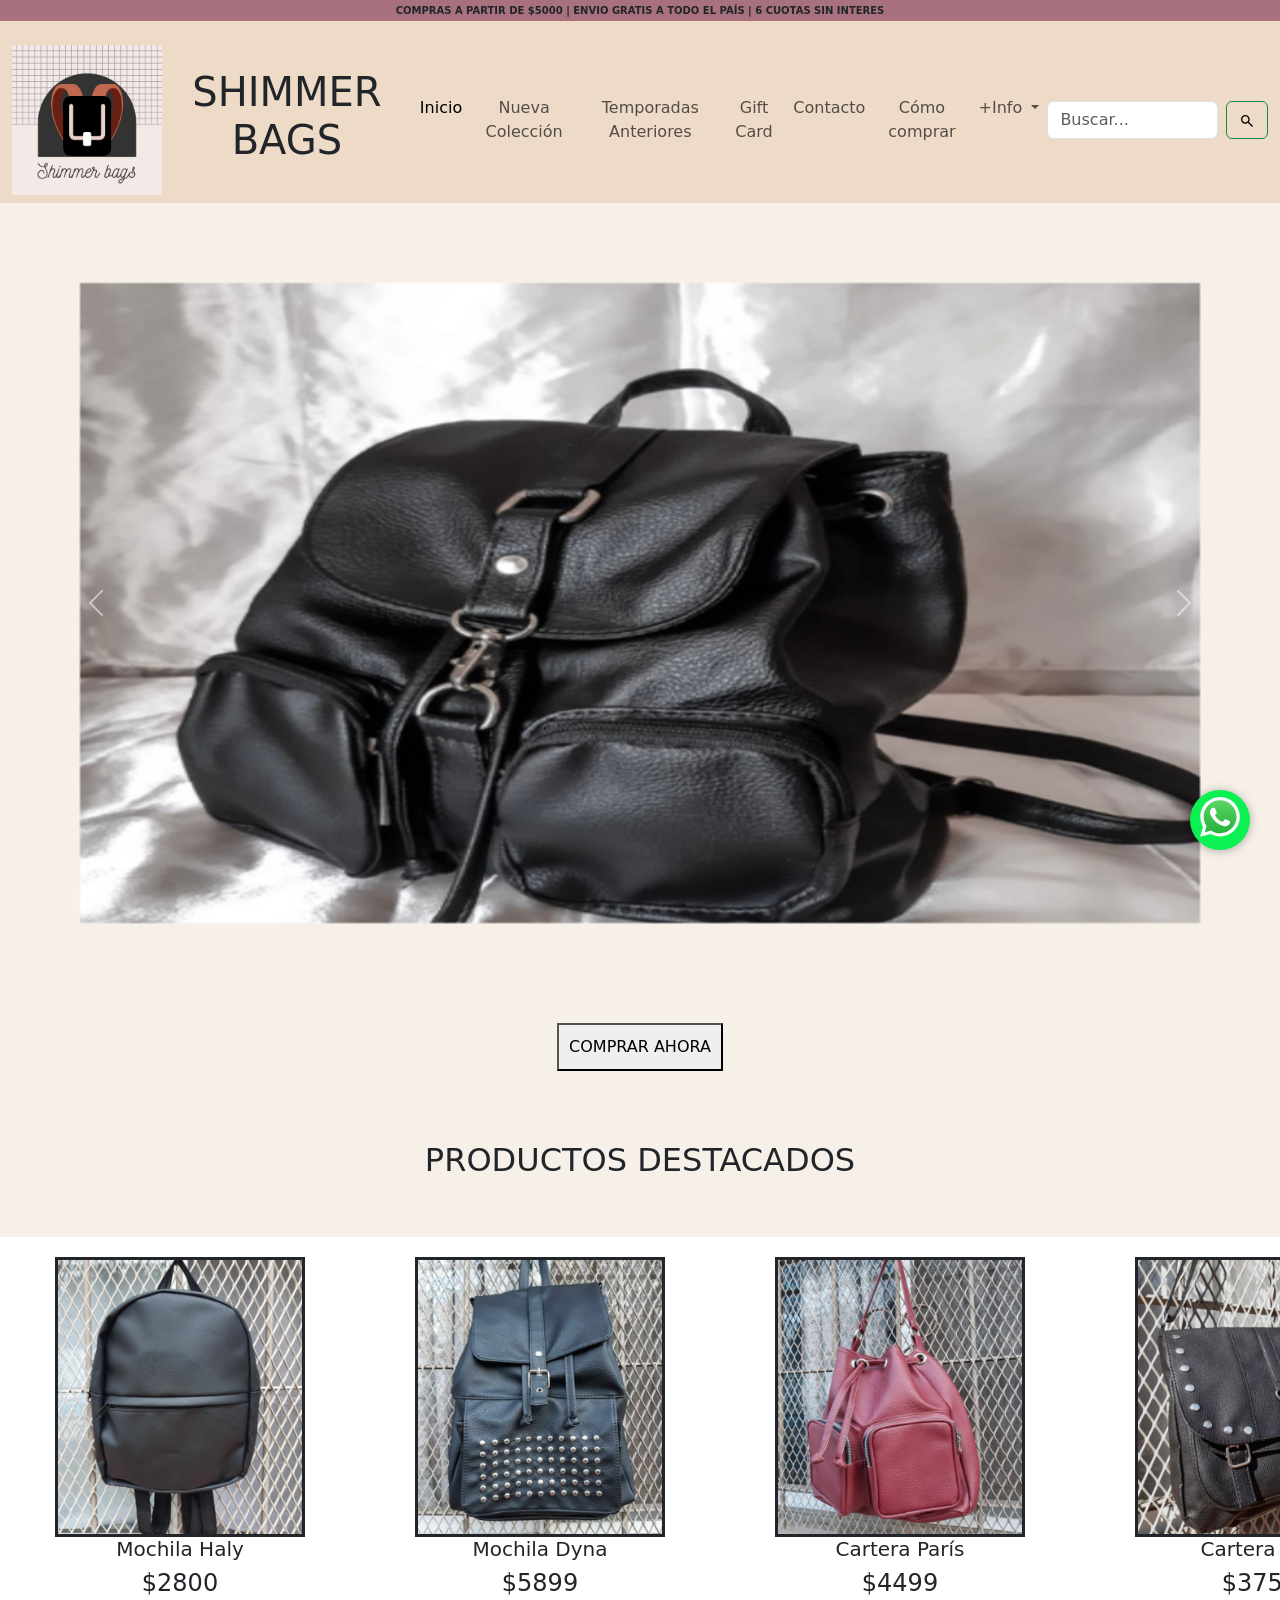
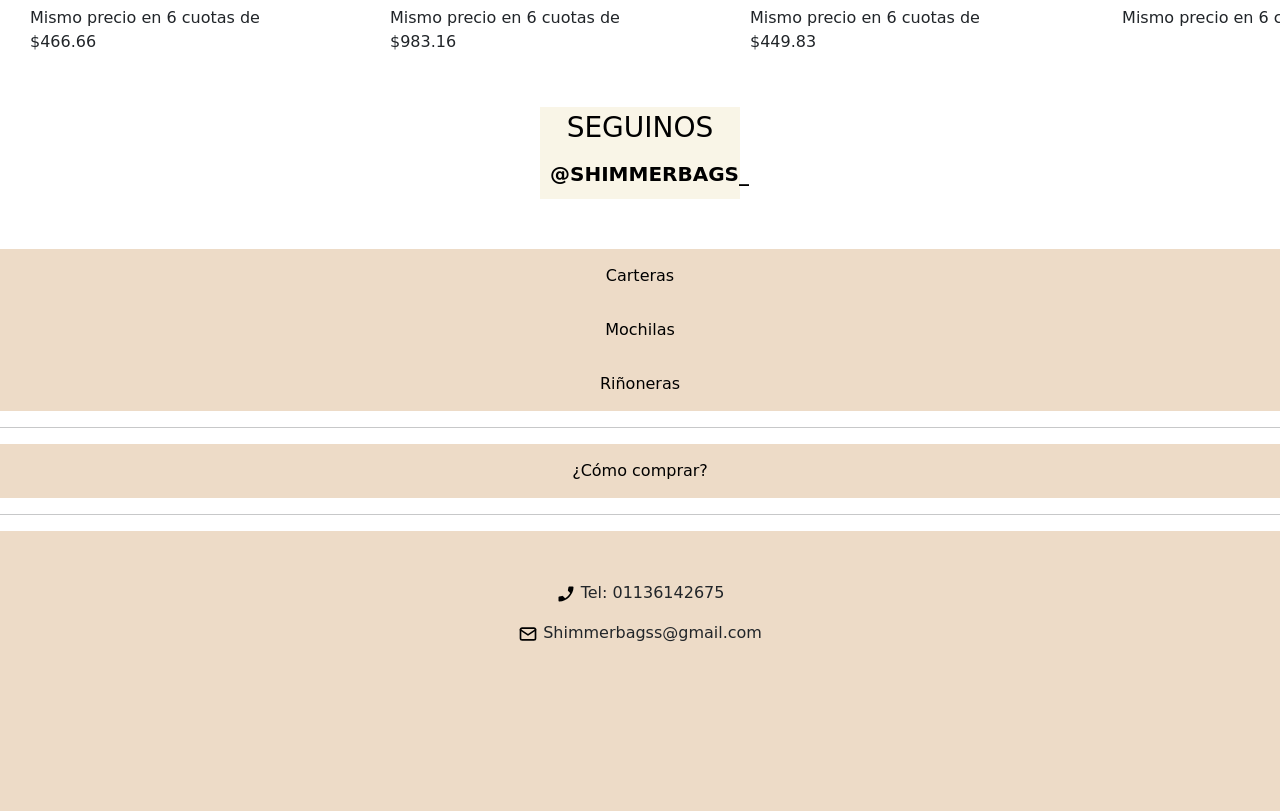
==== commit 115058fd: "nuevos cambios de mi  proyecto" ====
--- a/index.html
+++ b/index.html
@@ -32,70 +32,82 @@
         <nav class="navbar navbar-expand-lg">
             <div class="container-fluid">
                 <a href="index.html">
-                    <img src="/img/logo shimmer.jpeg" alt="logo shimmer" class="imagen-logo">
+                    <img src="img/logo shimmer.jpeg" alt="logo shimmer" class="imagen-logo">
                 </a>
+                
                 <h1>SHIMMER BAGS</h1>
-              
-                <button class="navbar-toggler" type="button" data-bs-toggle="collapse" data-bs-target="#navbarSupportedContent" aria-controls="navbarSupportedContent" aria-expanded="false" aria-label="Toggle navigation">
-                    <span class="navbar-toggler-icon"></span>
-                </button>
-                <div class="collapse navbar-collapse" id="navbarSupportedContent">
-                    <ul class="navbar-nav me-auto mb-2 mb-lg-0">
-                        <li class="nav-item">
-                            <a class="nav-link active" aria-current="page" href="index.html">Inicio
-
-                            </a>
-                        </li>
-                        <li class="nav-item">
-                            <a class="nav-link" href="pages/nueva-colección.html">Nueva Colección
-
-                            </a>
-                        </li>
-                        <li class="nav-item">
-                            <a class="nav-link" href="pages/nueva-colección.html">Temporadas Anteriores
-
-                            </a>
-                        </li>
-                        <li class="nav-item">
-                            <a class="nav-link" href="pages/nueva-colección.html">Contacto
-
-                            </a>
-                        </li>
+                
+                
+                    <button class="navbar-toggler" type="button" data-bs-toggle="collapse" data-bs-target="#navbarSupportedContent" aria-controls="navbarSupportedContent" aria-expanded="false" aria-label="Toggle navigation">
+                            <span class="navbar-toggler-icon"></span>
+                    </button>
+                
+                    <div class="collapse navbar-collapse" id="navbarSupportedContent">
+                        <ol class="navbar-nav me-auto mb-2 mb-lg-0">
+                            <li class="nav-item">
+                                <a class="nav-link active" aria-current="page" href="index.html">Inicio
+
+                                </a>
+                            </li>
+                            <li class="nav-item">
+                                <a class="nav-link" href="pages/nueva-colección.html">Nueva Colección
+
+                                </a>
+                            </li>
+                            <li class="nav-item">
+                                <a class="nav-link" href="pages/nueva-colección.html">Temporadas Anteriores
+
+                                </a>
+                            </li>
+
+                            <li class="nav-item">
+                                <a class="nav-link" href="pages/gift-cards.html">Gift Card</a>
+                            </li>
+
+                            <li class="nav-item">
+                                <a class="nav-link" href="pages/nueva-colección.html">Contacto
+
+                                </a>
+                            </li>
+                            
+                            <li class="nav-item">
+                                <a class="nav-link" href="pages/como-comprar.html">Cómo comprar
+
+                                </a>
+                            </li>
+
+
+                            <li class="nav-item dropdown">
+                                <a class="nav-link dropdown-toggle" href="#" role="button" data-bs-toggle="dropdown" aria-expanded="false">
+                                    +Info
+                                </a>
+                                <ol class="dropdown-menu">
+                                    <li>
+                                            <a class="dropdown-item" href="pages/seguimiento-envios.html">Seguimiento de mi envío</a>
+
+                                    </li>
+                                    <li>
+                                            <a class="dropdown-item" href="pages/politica-cambios.html">Política de cambios y devoluciones</a>
+                                    </li>
+                                
+                                </ol>
+                            </li>
                         
-                        
-
-
-                        <li class="nav-item dropdown">
-                            <a class="nav-link dropdown-toggle" href="#" role="button" data-bs-toggle="dropdown" aria-expanded="false">
-                                +Info
-                            </a>
-                            <ul class="dropdown-menu">
-                                <li>
-                                    <a class="dropdown-item" href="#">Action</a>
-                                </li>
-                                <li>
-                                    <a class="dropdown-item" href="#">Another action</a>
-                                </li>
-                                <li>
-                                    <hr class="dropdown-divider">
-                                </li>
-                                <li>
-                                    <a class="dropdown-item" href="#">Something else here</a>
-                                </li>
-                            </ul>
-                        </li>
-                    </ul>
-                    <form class="d-flex" role="search">
-                        <input class="form-control me-2" type="search" placeholder="Search" aria-label="Search">
-                        <button class="btn btn-outline-success" type="submit">Search</button>
-                    </form>
-            </div>
-            </div>
+                        </ol>
+                        <form class="d-flex" role="search">
+                            <input class="form-control me-2" type="buscar" placeholder="Buscar..." aria-label="Buscar">
+                            
+                            <button class="btn btn-outline-success" type="submit">
+                                <img src="img/search.svg" alt="buscar">
+                            </button>
+                        </form>
+                    </div>
+                
         </nav>
         
     </header>
 
-    <main>
+    <main class="color-pagina">
         <div id="carouselExample" class="carousel slide">
             <div class="carousel-inner">
               <div class="carousel-item active">
@@ -135,49 +147,87 @@
 
         <div id="carrusel-imagenes">
                 <div class="carrusel">
-                    <img src="img/7.png" alt="foto7">
-                    <h3>
+                    <img src="img/7.png" alt="foto7" class="imagen-carrusel">
+                    
+                        <h3>
                         Mochila Haly
-    
-                    </h3>
-                </div>
-
-                <div class="carrusel">
-                    <img src="img/8.png" alt="foto8" >
+                        </h3>
+                        <h4>
+                            $2800
+                        </h4>
+                        <p>
+                            Mismo precio en 6 cuotas de $466.66
+                        </p>
+         
+                </div>
+
+                <div class="carrusel">
+                    <img src="img/8.png" alt="foto8" class="imagen-carrusel">
                     <h3>
                         Mochila Dyna
                     </h3>
-                </div>
-                <div class="carrusel">
-                    <img src="img/9.png" alt="foto9">
+                    <h4>
+                        $5899
+                    </h4>
+                    <p>
+                        Mismo precio en 6 cuotas de $983.16
+                    </p>
+
+                </div>
+                <div class="carrusel">
+                    <img src="img/9.png" alt="foto9" class="imagen-carrusel">
                     <h3>
                         Cartera París
                     </h3>
-                </div>
-                <div class="carrusel">
-                    <img src="img/10.png" alt="foto10">
-                    <h3>
-
-                    </h3>
-                </div>
-                <div class="carrusel">
-                    <img src="img/11.png" alt="foto11">
-                    <h3>
-
-                    </h3>
-                </div>
-                <div class="carrusel">
-                    <img src="img/12.png" alt="foto12">
-                    <h3>
-                        
-                    </h3>
+                    <h4>
+                        $4499
+                    </h4>
+                    <p>
+                        Mismo precio en 6 cuotas de $449.83
+                    </p>
+                </div>
+                <div class="carrusel">
+                    <img src="img/10.png" alt="foto10" class="imagen-carrusel">
+                    <h3>
+                        Cartera Niki
+                    </h3>
+                    <h4>
+                        $3750
+                    </h4>
+                    <p>
+                        Mismo precio en 6 cuotas de $625
+                    </p>
+                </div>
+                <div class="carrusel">
+                    <img src="img/11.png" alt="foto11" class="imagen-carrusel">
+                    <h3>
+                        Mochila Mika
+                    </h3>
+                    <h4>
+                        $5350
+                    </h4>
+                    <p>
+                        Mismo precio en 6 cuotas de $891.66
+                    </p>
+                </div>
+                <div class="carrusel">
+                    <img src="img/12.png" alt="foto12" class="imagen-carrusel">
+                    <h3>
+                        Mochila Dyna
+                    </h3>
+                    <h4>
+                        $5899
+                    </h4>
+                    <p>
+                        Mismo precio en 6 cuotas de $983.16
+                    </p>
                 </div>
         </div>
 
         
     </main>
 
-    <footer>
+    <section>
         <div class="boton-2">
             <nav>
                 <div class="boton-seguinos">
@@ -189,10 +239,61 @@
                 </button>
             </nav>
         </div>
+    </section>
+
+
+    <footer>
+        <div class="footer-pagina">
+            
+            <button class="footer-boton">
+                <a href="pages/nueva-colección.html">Carteras</a>
+                
+            </button>
+            <button class="footer-boton">
+                <a href="pages/nueva-colección.html">Mochilas</a>
+            
+            </button>
+            <button class="footer-boton">
+                <a href="pages/nueva-colección.html">Riñoneras</a>
+                
+            </button>
+           
+            <hr>
+
+            <button class="footer-boton">
+                <a href="pages/como-comprar.html">¿Cómo comprar?</a>
+            
+            </button>
+            
+            <hr>
+
+            <div class="footer-datos">
+                
+
+                <p>
+                    
+                    <img src="img/phone-enabled.svg" alt="phone" class="iconos-chicos">
+                    Tel: 01136142675
+                </p>
+                <p>
+                    <img src="img/mail.svg" alt="mail" class="iconos-chicos">
+                    Shimmerbagss@gmail.com
+                </p> 
+
+
+                
+            </div>
+
+            <div class="footer-datos">
+                <a href="" class="btn-wsp" target="_blank">
+                    <img src="img/whatsapp-icon.svg" alt="whatsapp-icon" class="icono-whatsapp">
+
+                </a>
+            </div>
+        </div>
     </footer>
 
-
-    <!-- script se aplica antes del cierre del body, es para aplicar java
+        <!-- script se aplica antes del cierre del body, es para aplicar java
     <script src="../Mi proyecto2/bootstrap-5.3.0-alpha3-dist/js/bootstrap.min.js"></script> -->
 
     <!-- este link lo saco de la pagina de bootstrap-->
--- a/css/styles.css
+++ b/css/styles.css
@@ -21,6 +21,8 @@
     display: flex;
     flex-direction: column;
     align-items: center;
+    text-align: center;
+
 }
 
 h1{
@@ -29,6 +31,7 @@
     display: flex;
     justify-content: center;
     align-items: center;
+    
 }
 
 h2{
@@ -41,7 +44,8 @@
     justify-content: center;
     align-items: center;    
     padding: 50px;
-
+    text-align: center;
+    background-;
 }
 
 header div{
@@ -53,6 +57,15 @@
 }
 
 a{
+    text-decoration: none;
+    color: black;
+}
+
+li a{
+    text-decoration: none;
+    color:black;
+}
+button a{
     text-decoration: none;
     color: black;
 }
@@ -73,10 +86,13 @@
     width: 100px;
     height: 100px;
     
-
-}
-
-
+}
+
+.logo-titulo-header{
+    display: flex;
+    gap: 20px;
+    flex-wrap: wrap;
+}
 .lista-menu{
     display: flex;
     flex-direction: column;
@@ -98,13 +114,16 @@
 .lista-menu li:active{
     background-color: white;
 }
+
+/*
 .lista-menu li:first-child{
-    background-color: aqua; /* prueba de como funciona*/
-
-}
+    background-color: aqua;  prueba de como funciona*/
+
+/*
 .lista-menu li:nth-child(2){
     background-color: aqua; 
 } 
+*/
 
 /*estilo a los pares
 .lista-menuli:nth-child(even)*/
@@ -112,6 +131,7 @@
 .lista-menu li:nth-child(odd)*/
 
 
+
 /*PAGINA INDEX*/
 .navbar{
     width: 100%;
@@ -147,26 +167,51 @@
 
 }
 
+.d-block {
+    width: 250px;
+    height: 300px;
+    padding: 20px;
+}
+
 #carrusel-imagenes {
     display:flex;
     
     flex-wrap: nowrap;
-    overflow: scroll;
+    overflow:scroll;
+
 
     max-width: 100%;
     background-size: cover;
     background-repeat: no-repeat;
     background-color:white;
+    height: 420px;
+    
+    
 }
 .carrusel{
     flex: 1 0 auto;
-    margin: 20px 30px;
+    margin: 20px 10px;
 
     width: 300px;
-    height: 350px;
-
-}
-
+    height: 300px;
+    display: flex;
+    flex-direction: column;
+    align-items: center;
+
+
+}
+
+.imagen-carrusel{
+    display: flex;
+    flex-direction: row;
+    justify-content: center;
+    align-items: center;
+    width: 250px;
+    height: 280px;
+    border: solid;
+
+
+}
 
 .boton-2{
     display: flex;
@@ -189,14 +234,74 @@
 }
 .boton-shimmerbags{
     border: none;
+    width: 200px;
+    height: 50px;
     background-color:#F9F5E7;
-    font-size: 25px;
+    font-size: 20px;
     font-weight:700;
 }
 
-
-
+.footer-pagina{
+    display: flex;
+    flex-direction: column;
+    flex-wrap: wrap;
+
+}
+.footer-boton{
+    border: none;
+    background-color: #eddbc7;
+    padding: 15px;
+    
+}
+
+.footer-datos{
+    display: flex;
+    flex-direction: column;
+    justify-content: center;
+    align-items: center;
+    background-color: #eddbc7;
+    padding: 50px;
+    
+}
+
+
+.iconos-chicos{
+    height: 20px;
+    width: 20px;
+}
+
+.btn-wsp{
+    position: fixed;
+    width: 60px;
+    height: 60px;
+    line-height: 50px;
+    bottom: 50px;
+    right: 30px;
+    background: #0df053;
+    color: #fff;
+    border-radius: 50px;
+    text-align: center;
+    font-size: 30px;
+    box-shadow:  0px 1px 10px rgba(0,0,0,0.3);
+    z-index: 100;
+}
+.btn-wsp:hover{
+    text-decoration: none;
+    color: #0df053;
+    background: #fff;
+
+}
+.icono-whatsapp{
+    width: 40px;
+
+
+}
 /*PAGINA NUEVA COLECCIÓN*/ 
+
+.color-pagina{
+        background-color:rgb(246, 240, 232);
+
+}
 .titulo-productos{
     margin: 20px;
     padding: 20px;
@@ -233,10 +338,12 @@
     flex-direction: column;
     align-items: center;
     justify-content: center;
-    gap: 40px;
-    
-
-}
+    text-align: center;
+    font-size: 14px;
+    
+
+}
+
 
 .mochilas,.carteras{
     display: flex;
@@ -246,6 +353,8 @@
     padding: 20px;
     border: solid 1px; 
     width: 250px;
+
+    
 }
 
 .boton-agregar-carrito{
@@ -280,9 +389,85 @@
 }
 
 
+/* TEMPORADAS ANTERIORES */
+.card{
+    display: flex;
+    flex-direction: column;
+    flex-wrap: wrap;
+    justify-content: center;
+    align-items: center;
+    text-align: center;
+    margin: 50px;
+    padding: 20px;
+    gap: 40px;
+}
+
+
+
+
+
+
+
+
+
+
+
+
+
 
 /*PAGINA GIFT CARDS*/
 
+.aviso-gift{
+    font-size: 20px;
+    font-weight: 700;
+    color: black;
+
+    background-image: url(../img/fondo-pared-rosaviejojpg.jpg);
+
+}
+
+#carrusel-imagenes-gift {
+    display:flex;
+    
+    flex-wrap: nowrap;
+    overflow:scroll;
+
+
+    max-width: 100%;
+    background-size: cover;
+    background-repeat: no-repeat;
+    background-color:rgb(246, 240, 232);
+    height: 400px;
+    
+    
+    
+}
+.carrusel-gift{
+    flex: 1 0 auto;
+    margin: 20px 10px;
+
+    width: 300px;
+    height: 300px;
+    display: flex;
+    flex-direction: column;
+    align-items: center;
+    font-size: 14px;
+
+
+}
+
+.imagen-carrusel-gift{
+    display: flex;
+    flex-direction: row;
+    justify-content: center;
+    align-items: center;
+    width: 200px;
+    height: 200px;
+    border: solid;
+
+
+}
+/*
 #carrusel2-imagenes{
     display: grid;
     overflow: scroll;
@@ -291,13 +476,14 @@
 
     grid-template-columns: 1fr 1fr 1fr 1fr 1fr;
     grid-template-rows: 1fr;
-    gap: 20px;
-
+    gap: 200px;
+    ;    
 }
 
 .gift-cards-3000{
     background-image: url(../img/gift-3000.png);
     grid-area: gift-cards-3000;
+       
 }
 .gift-cards-5000{
     background-image: url(../img/gift-5000.png);
@@ -330,7 +516,7 @@
 
 
 }
-
+*/
 
 
 
@@ -341,22 +527,27 @@
     flex-direction: column;
     flex-wrap: wrap;
     align-items: center;
-    gap: 20px;
-    padding: 50px ;
-    
+    padding: 10px ;
+    background-image: url(../img/fondo-pared-rosaviejojpg.jpg);
     font-size: 20px;
-
+    font-weight: 700;
+
+
+}
+.fondo-titulo{
+    background-color: #E4D0D0;
 }
 .formulario-página form{
     display: flex;
     flex-direction: column;
     flex-wrap: wrap;
-    margin: 40px 40px ;
+    margin: 20px;
     padding: 30px;
     align-items: center;
+    justify-content: center;
     gap: 10px;
 
-    font-size: 25px;
+    font-size: 15px;
 }
 
 
@@ -428,6 +619,12 @@
         padding: 10px;
     }
 
+    .d-block {
+        width: 500px;
+        height: 600px;
+        padding: 50px;
+    }
+
     .padre-cards {
         display: flex;
         flex-direction: row;
@@ -449,7 +646,18 @@
         width: 300px;
     }
     
-    
+    .formulario-página form{
+        display: flex;
+        flex-direction: column;
+        flex-wrap: wrap;
+        margin: 20px;
+        padding: 30px;
+        align-items: center;
+        justify-content: center;
+        gap: 10px;
+    
+        font-size: 20px;
+    }
 }
 
 
@@ -458,17 +666,18 @@
 
 @media (min-width: 992px) {
     .imagen-logo{
-        width: 200px;
-        height: 200px;
+        width: 150px;
+        height: 150px;
+    
         
     }
     
     .lista-menu{
         flex-direction: row;
-        gap: 20px;
-    }
-
-
+        gap:20px;
+    }
+
+    
 
 
     .carrusel{
@@ -478,6 +687,12 @@
         width: 300px;
         height: 350px;
     
+    }
+    .d-block {
+        width: 600px;
+        height: 800px;
+        padding: 80px;
+        
     }
 
     .titulo-productos{
@@ -523,4 +738,43 @@
         width: 300px;
     }
     
-}+}
+
+
+
+
+
+/*PAGINA SEGUIMIENTO ENVIOS*/
+
+
+
+
+/*PAGINA COMO COMPRAR*/
+
+.informacion-pagina {
+    display: flex;
+    flex-direction: column;
+    justify-content: center;
+    align-items: center;
+    
+}
+
+.info-pasos{
+    display: flex;
+    flex-wrap: wrap;
+        
+    flex-direction: column;
+    align-items: center;
+    justify-content: center;
+    text-align: center;
+
+
+    
+}
+
+.iconos{
+    width: 80px;
+    height: 80px;
+
+}
+
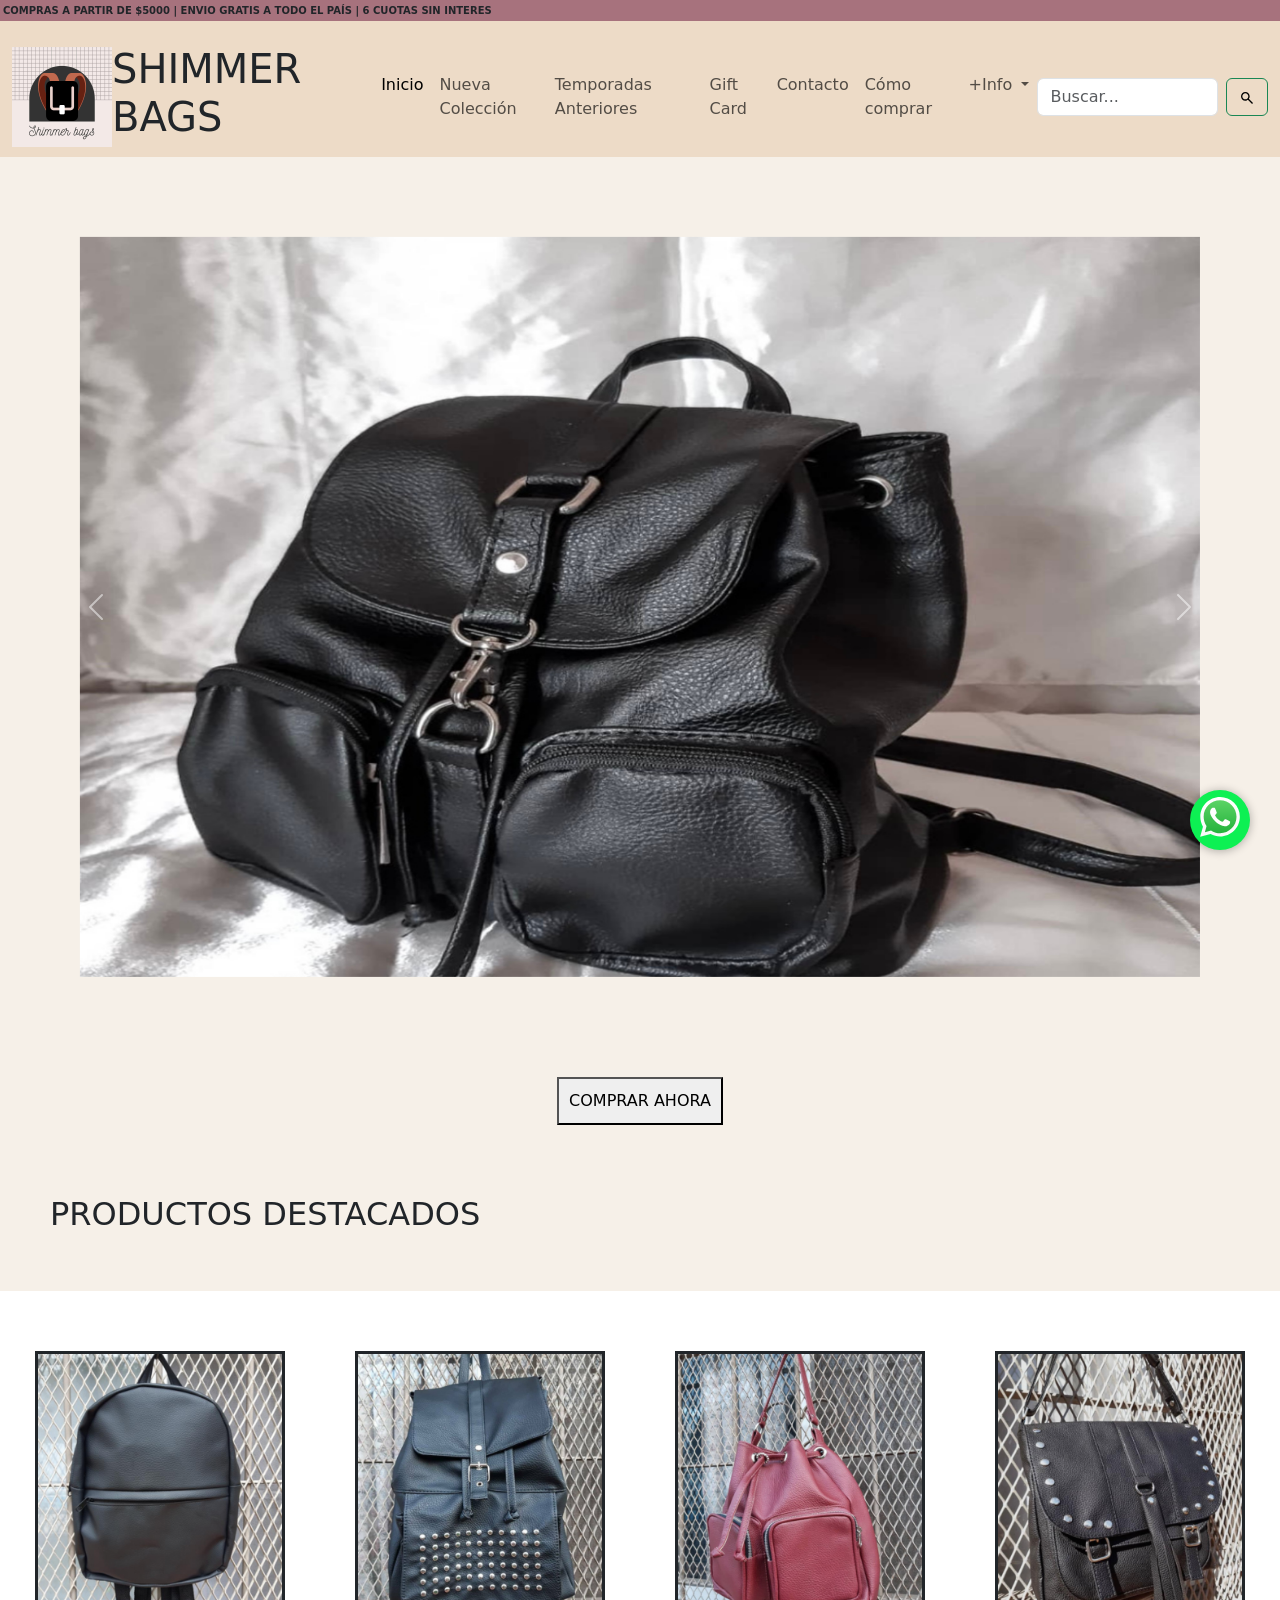
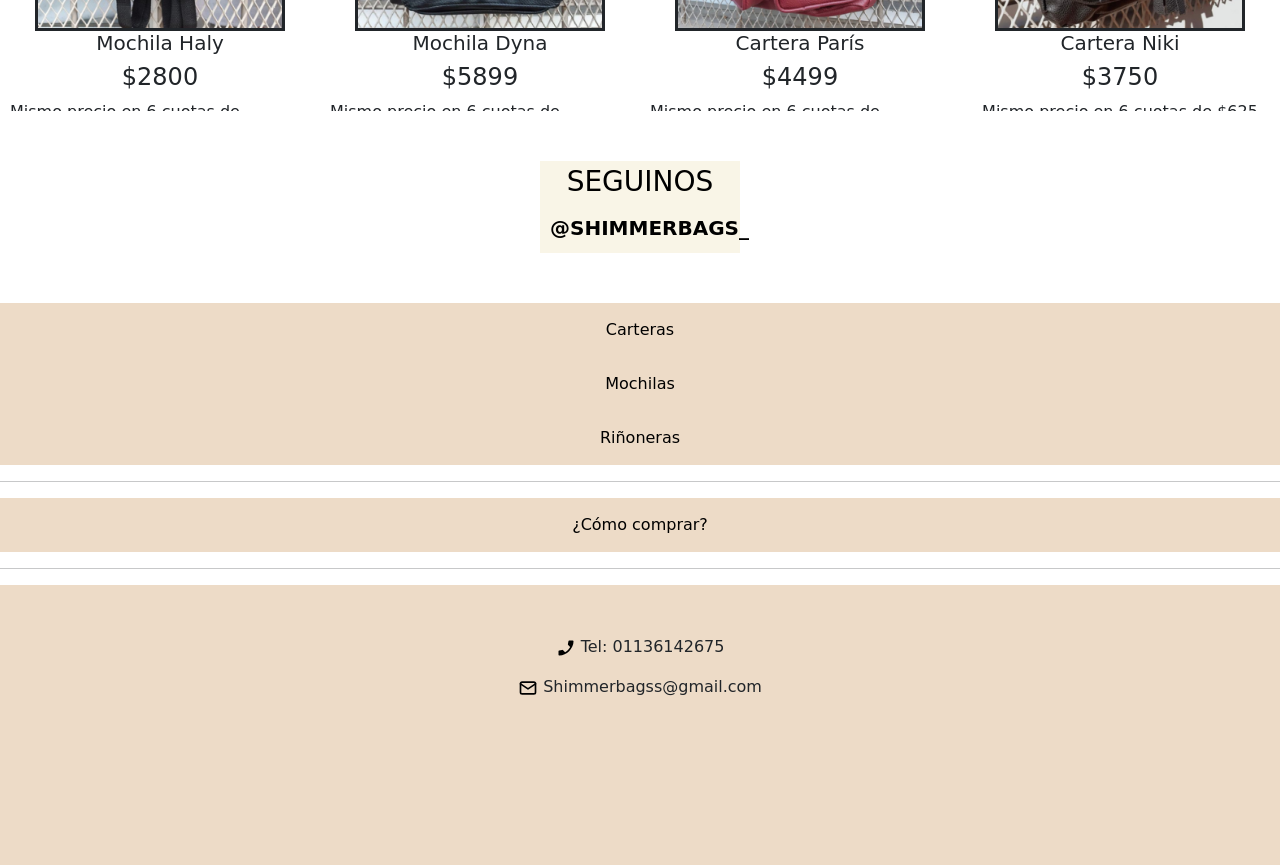
==== commit 82726e8c: "Se agrego SASS + nuevos cambios" ====
--- a/index.html
+++ b/index.html
@@ -111,13 +111,13 @@
         <div id="carouselExample" class="carousel slide">
             <div class="carousel-inner">
               <div class="carousel-item active">
-                <img src="img/4.png" class="d-block w-100" alt="...">
+                <img src="img/mochila1.png" class="d-block w-100" alt="...">
               </div>
               <div class="carousel-item">
-                <img src="img/2.png" class="d-block w-100" alt="...">
+                <img src="img/cartera2.png" class="d-block w-100" alt="...">
               </div>
               <div class="carousel-item">
-                <img src="img/6.png" class="d-block w-100" alt="...">
+                <img src="img/cartera3.png" class="d-block w-100" alt="...">
               </div>
             </div>
             <button class="carousel-control-prev" type="button" data-bs-target="#carouselExample" data-bs-slide="prev">
@@ -133,7 +133,7 @@
         </section>
             <div class="boton-1">
                 <nav>
-                    <button>
+                    <button class="animacion-boton">
                         <a href="pages/nueva-colección.html"  class="borrar-enlace">COMPRAR AHORA</a>
                     </button>
                 </nav>
@@ -147,7 +147,7 @@
 
         <div id="carrusel-imagenes">
                 <div class="carrusel">
-                    <img src="img/7.png" alt="foto7" class="imagen-carrusel">
+                    <img src="img/7.png" alt="foto7" class="imagen-carrusel animacion">
                     
                         <h3>
                         Mochila Haly
@@ -162,7 +162,7 @@
                 </div>
 
                 <div class="carrusel">
-                    <img src="img/8.png" alt="foto8" class="imagen-carrusel">
+                    <img src="img/8.png" alt="foto8" class="imagen-carrusel animacion">
                     <h3>
                         Mochila Dyna
                     </h3>
@@ -175,7 +175,7 @@
 
                 </div>
                 <div class="carrusel">
-                    <img src="img/9.png" alt="foto9" class="imagen-carrusel">
+                    <img src="img/9.png" alt="foto9" class="imagen-carrusel animacion">
                     <h3>
                         Cartera París
                     </h3>
@@ -187,7 +187,7 @@
                     </p>
                 </div>
                 <div class="carrusel">
-                    <img src="img/10.png" alt="foto10" class="imagen-carrusel">
+                    <img src="img/10.png" alt="foto10" class="imagen-carrusel animacion">
                     <h3>
                         Cartera Niki
                     </h3>
@@ -199,7 +199,7 @@
                     </p>
                 </div>
                 <div class="carrusel">
-                    <img src="img/11.png" alt="foto11" class="imagen-carrusel">
+                    <img src="img/11.png" alt="foto11" class="imagen-carrusel animacion">
                     <h3>
                         Mochila Mika
                     </h3>
@@ -211,7 +211,7 @@
                     </p>
                 </div>
                 <div class="carrusel">
-                    <img src="img/12.png" alt="foto12" class="imagen-carrusel">
+                    <img src="img/12.png" alt="foto12" class="imagen-carrusel animacion">
                     <h3>
                         Mochila Dyna
                     </h3>
--- a/css/styles.css
+++ b/css/styles.css
@@ -1,472 +1,578 @@
-*{
-    margin: 0;
-    padding: 0;
-}
-
-body{
-    color: black;
-    background-color: #F9F5E7;
-    font-family: 'Montserrat', sans-serif;
-}
-
-
+@charset "UTF-8";
+/*SE TRAIGA TODO LO QUE ESTA EN ESTOS ARCHIVOS*/ /*PALETA DE COLORES*/
+/*TAMAÑO DE FUENTES E ICONOS*/
+/*RESOLUCIONES DE PANTALLAS*/
+/* SEPARACIONES( MARGENES Y PADDINGS)*/
+/*FUENTE*/
+/*MIXINS (guardo lo que voy a repertir)*/
+* {
+  margin: 0;
+  padding: 0;
+}
+
+body {
+  color: black;
+  background-color: #f9f5e7;
+  font-family: "Montserrat", sans-serif;
+}
 
 /*ENFOQUE MOBILE FIRST*/
-header{
-    position: sticky;
-    top: 0;
-    z-index: 1;
-    background-color:#eddbc7;
-    width: 100%;
+header {
+  position: sticky;
+  top: 0;
+  z-index: 1;
+  background-color: #eddbc7;
+  width: 100%;
+  display: flex;
+  flex-direction: column;
+  flex-wrap: wrap;
+  align-items: center;
+  justify-content: center;
+}
+
+h1 {
+  color: black;
+  font-size: 28px;
+  display: flex;
+  flex-direction: row;
+  align-items: center;
+  justify-self: center;
+}
+
+h2 {
+  color: black;
+  font-size: 25px;
+  display: flex;
+  flex-direction: row;
+  align-items: center;
+  justify-self: center;
+  padding: 50px;
+  text-align: center;
+}
+
+header div {
+  display: flex;
+}
+
+ol {
+  list-style: none;
+}
+
+a {
+  text-decoration: none;
+  color: black;
+}
+
+li a {
+  text-decoration: none;
+  color: black;
+}
+
+button a {
+  text-decoration: none;
+  color: black;
+}
+
+.aviso-pagina {
+  display: flex;
+  flex-direction: row;
+  align-items: center;
+  justify-self: center;
+  background-color: #a7727d;
+  font-size: 10px;
+  padding: 3px;
+  width: 100%;
+  font-weight: 900;
+}
+
+.imagen-logo {
+  width: 100px;
+  height: 100px;
+}
+
+.logo-titulo-header {
+  display: flex;
+  gap: 20px;
+  flex-wrap: wrap;
+}
+
+.lista-menu {
+  display: flex;
+  flex-direction: column;
+  flex-wrap: wrap;
+  align-items: center;
+  justify-content: center;
+  font-size: 16px;
+  padding: 20px;
+}
+
+/*PSEUDOCLASE*/
+.lista-menu li:hover {
+  background-color: #F9F5E7;
+}
+
+.lista-menu li:active {
+  background-color: white;
+}
+
+.btn-wsp:hover {
+  text-decoration: none;
+  color: #0df053;
+  background: #fff;
+}
+
+.icono-whatsapp {
+  width: 40px;
+}
+
+/*ENFOQUE TABLE*/
+@media (min-width: 480px) {
+  .imagen-logo {
+    width: 150px;
+    height: 150px;
+  }
+  .lista-menu {
+    flex-direction: row;
+    gap: 20px;
+  }
+  .titulo-productos {
+    margin: 20px;
+    padding: 20px;
+    font-size: 40px;
+  }
+  .container-opciones {
+    display: flex;
+    flex-direction: row;
+    align-items: center;
+    justify-self: center;
+    text-align: center;
+    margin: 50px;
+    gap: 60px;
+    font-size: 20px;
+  }
+  .boton {
+    background-color: #E4D0D0;
+    padding: 10px;
+  }
+  .d-block {
+    width: 500px;
+    height: 600px;
+    padding: 50px;
+  }
+  .padre-cards {
+    display: flex;
+    flex-direction: row;
+    align-items: center;
+    justify-self: center;
+    gap: 60px;
+  }
+  .mochilas, .carteras {
     display: flex;
     flex-direction: column;
+    gap: 30px;
+    background-color: white;
+    padding: 20px;
+    border: solid 1px;
+    width: 300px;
+  }
+  .formulario-página form {
+    display: flex;
+    flex-direction: column;
+    flex-wrap: wrap;
     align-items: center;
-    text-align: center;
-
-}
-
-h1{
-    color: black;
-    font-size: 28px;
-    display: flex;
     justify-content: center;
+    margin: 20px;
+    padding: 30px;
+    gap: 10px;
+    font-size: 20px;
+  }
+}
+/*ENFOQUE DESKTOP*/
+@media (min-width: 992px) {
+  .imagen-logo {
+    width: 150px;
+    height: 150px;
+  }
+  .lista-menu {
+    flex-direction: row;
+    gap: 20px;
+  }
+  .carrusel {
+    flex: 1 0 auto;
+    margin: 20px 30px;
+    width: 300px;
+    height: 350px;
+  }
+  .d-block {
+    width: 600px;
+    height: 800px;
+    padding: 80px;
+  }
+  .titulo-productos {
+    margin: 20px;
+    padding: 20px;
+    font-size: 40px;
+  }
+  .container-opciones {
+    display: flex;
+    flex-direction: row;
     align-items: center;
-    
-}
-
-h2{
-    color: black;
-
-    font-size: 25px;
+    justify-self: center;
+    margin: 50px;
+    gap: 60px;
+    font-size: 20px;
+  }
+  .boton {
+    background-color: #E4D0D0;
+    padding: 10px;
+  }
+  .padre-cards {
     display: flex;
     flex-direction: row;
     flex-wrap: wrap;
-    justify-content: center;
-    align-items: center;    
-    padding: 50px;
-    text-align: center;
-    background-;
-}
-
-header div{
-    display: flex;
-}
-
-ol{
-    list-style: none;
-}
-
-a{
-    text-decoration: none;
-    color: black;
-}
-
-li a{
-    text-decoration: none;
-    color:black;
-}
-button a{
-    text-decoration: none;
-    color: black;
-}
-
-.aviso-pagina{
-    display: flex;
-    flex-direction: row;
     align-items: center;
     justify-content: center;
-    background-color:#a7727d;
-    font-size: 10px;
-    padding: 3px;
-    width: 100%;
-    font-weight: 900;
-}
-
-.imagen-logo{
-    width: 100px;
-    height: 100px;
-    
-}
-
-.logo-titulo-header{
-    display: flex;
-    gap: 20px;
-    flex-wrap: wrap;
-}
-.lista-menu{
+    gap: 60px;
+  }
+  .mochilas, .carteras {
     display: flex;
     flex-direction: column;
-    align-items:center;
-    justify-content: center;
-    font-size: 16px;
-    padding: 20px;
-
-
-    
-}
-/*PSEUDOCLASE*/
-
-.lista-menu li:hover{
-    background-color: #F9F5E7;
-    
-}
-
-.lista-menu li:active{
-    background-color: white;
-}
-
-/*
-.lista-menu li:first-child{
-    background-color: aqua;  prueba de como funciona*/
-
-/*
-.lista-menu li:nth-child(2){
-    background-color: aqua; 
-} 
-*/
-
-/*estilo a los pares
-.lista-menuli:nth-child(even)*/
-/*estilo a los impares
-.lista-menu li:nth-child(odd)*/
-
-
-
-/*PAGINA INDEX*/
-.navbar{
-    width: 100%;
-}
-div h3{
-    background-color:white;
-    font-size: 20px;
-    display: flex;
-    flex-direction: row;
-    flex-wrap: wrap;
-    justify-content: center;
-}
-
-
-.boton-1{
-    display: flex;
-    flex-direction: row;
-    justify-content: center;
-    align-items: center;
-    margin: 20px;
-    border: none;
-}
-
-.borrar-enlace{
-    text-decoration: none;
-    color: black;
-}
-
-button{
-    padding: 10px;
-    font-size: 15px;
-    cursor: pointer;
-
-}
-
-.d-block {
-    width: 250px;
-    height: 300px;
-    padding: 20px;
-}
-
-#carrusel-imagenes {
-    display:flex;
-    
-    flex-wrap: nowrap;
-    overflow:scroll;
-
-
-    max-width: 100%;
-    background-size: cover;
-    background-repeat: no-repeat;
-    background-color:white;
-    height: 420px;
-    
-    
-}
-.carrusel{
-    flex: 1 0 auto;
-    margin: 20px 10px;
-
-    width: 300px;
-    height: 300px;
-    display: flex;
-    flex-direction: column;
-    align-items: center;
-
-
-}
-
-.imagen-carrusel{
-    display: flex;
-    flex-direction: row;
-    justify-content: center;
-    align-items: center;
-    width: 250px;
-    height: 280px;
-    border: solid;
-
-
-}
-
-.boton-2{
-    display: flex;
-    flex-direction: column;
-    justify-content: center;
-    align-items: center;
-    margin: 30px;
-    padding: 20px;
-    cursor: pointer;
-
-}
-
-.boton-seguinos{
-    display: flex;
-    justify-content: center;
-    border: none;
-    background-color:#F9F5E7;
-    font-size: 28px;
-    
-}
-.boton-shimmerbags{
-    border: none;
-    width: 200px;
-    height: 50px;
-    background-color:#F9F5E7;
-    font-size: 20px;
-    font-weight:700;
-}
-
-.footer-pagina{
-    display: flex;
-    flex-direction: column;
-    flex-wrap: wrap;
-
-}
-.footer-boton{
-    border: none;
-    background-color: #eddbc7;
-    padding: 15px;
-    
-}
-
-.footer-datos{
-    display: flex;
-    flex-direction: column;
-    justify-content: center;
-    align-items: center;
-    background-color: #eddbc7;
-    padding: 50px;
-    
-}
-
-
-.iconos-chicos{
-    height: 20px;
-    width: 20px;
-}
-
-.btn-wsp{
-    position: fixed;
-    width: 60px;
-    height: 60px;
-    line-height: 50px;
-    bottom: 50px;
-    right: 30px;
-    background: #0df053;
-    color: #fff;
-    border-radius: 50px;
-    text-align: center;
-    font-size: 30px;
-    box-shadow:  0px 1px 10px rgba(0,0,0,0.3);
-    z-index: 100;
-}
-.btn-wsp:hover{
-    text-decoration: none;
-    color: #0df053;
-    background: #fff;
-
-}
-.icono-whatsapp{
-    width: 40px;
-
-
-}
-/*PAGINA NUEVA COLECCIÓN*/ 
-
-.color-pagina{
-        background-color:rgb(246, 240, 232);
-
-}
-.titulo-productos{
-    margin: 20px;
-    padding: 20px;
-}
-
-
-.container-opciones{
-    display: flex;
-    justify-content: center;
-    align-items: center;
-    text-align: center;
-    margin: 20px;
-    gap: 20px;
-    font-size: 12px;
-
-}
-
-.boton{
-    background-color:#E4D0D0;
-    padding: 10px;
-}
-
-.container-opciones label{
-    cursor: pointer;
-}
-
-.container-opciones label:nth-child(odd){
-    background-color:
-}
-
-
-.padre-cards {
-    display: flex;
-    flex-direction: column;
-    align-items: center;
-    justify-content: center;
-    text-align: center;
-    font-size: 14px;
-    
-
-}
-
-
-.mochilas,.carteras{
-    display: flex;
-    flex-direction: column;
-    gap: 20px;
+    gap: 30px;
     background-color: white;
     padding: 20px;
-    border: solid 1px; 
-    width: 250px;
-
-    
-}
-
-.boton-agregar-carrito{
-    display: flex;
-    flex-direction: row;
-    align-items: center;
-    justify-content: center;
-    gap: 20px;
+    border: solid 1px;
+    width: 300px;
+  }
+}
+.aviso-pagina {
+  display: flex;
+  flex-direction: row;
+  align-items: center;
+  justify-self: center;
+  background-color: #a7727d;
+  font-size: 10px;
+  padding: 3px;
+  width: 100%;
+  font-weight: 900;
+}
+
+.imagen-logo {
+  width: 100px;
+  height: 100px;
+}
+
+.logo-titulo-header {
+  display: flex;
+  gap: 20px;
+  flex-wrap: wrap;
+}
+
+.lista-menu {
+  display: flex;
+  flex-direction: column;
+  flex-wrap: wrap;
+  align-items: center;
+  justify-content: center;
+  font-size: 16px;
+  padding: 20px;
+}
+
+/*PSEUDOCLASE*/
+.lista-menu li:hover {
+  background-color: #F9F5E7;
+}
+
+.lista-menu li:active {
+  background-color: white;
+}
+
+.navbar {
+  width: 100%;
+}
+
+div h3 {
+  background-color: white;
+  font-size: 20px;
+  display: flex;
+  flex-direction: row;
+  flex-wrap: wrap;
+  justify-content: center;
+}
+
+.boton-1 {
+  display: flex;
+  flex-direction: row;
+  justify-content: center;
+  align-items: center;
+  margin: 20px;
+  border: none;
+}
+
+.borrar-enlace {
+  text-decoration: none;
+  color: black;
+}
+
+button {
+  padding: 10px;
+  font-size: 15px;
+  cursor: pointer;
+}
+
+.d-block {
+  width: 250px;
+  height: 300px;
+  padding: 20px;
+}
+
+#carrusel-imagenes {
+  display: flex;
+  flex-wrap: nowrap;
+  overflow: scroll;
+  max-width: 100%;
+  background-size: cover;
+  background-repeat: no-repeat;
+  background-color: white;
+  height: 420px;
+}
+
+.carrusel {
+  flex: 1 0 auto;
+  margin: 60px 10px;
+  width: 300px;
+  height: 300px;
+  display: flex;
+  flex-direction: column;
+  align-items: center;
+}
+
+.imagen-carrusel {
+  display: flex;
+  flex-direction: row;
+  justify-content: center;
+  align-items: center;
+  width: 250px;
+  height: 280px;
+  border: solid;
+}
+
+.boton-2 {
+  display: flex;
+  flex-direction: column;
+  justify-content: center;
+  align-items: center;
+  margin: 30px;
+  padding: 20px;
+  cursor: pointer;
+}
+
+.boton-seguinos {
+  display: flex;
+  justify-content: center;
+  border: none;
+  background-color: #F9F5E7;
+  font-size: 28px;
+}
+
+.boton-shimmerbags {
+  border: none;
+  width: 200px;
+  height: 50px;
+  background-color: #F9F5E7;
+  font-size: 20px;
+  font-weight: 700;
+}
+
+.footer-pagina {
+  display: flex;
+  flex-direction: column;
+  flex-wrap: wrap;
+}
+
+.footer-boton {
+  border: none;
+  background-color: #eddbc7;
+  padding: 15px;
+}
+
+.footer-datos {
+  display: flex;
+  flex-direction: column;
+  justify-content: center;
+  align-items: center;
+  background-color: #eddbc7;
+  padding: 50px;
+}
+
+.iconos-chicos {
+  height: 20px;
+  width: 20px;
+}
+
+.btn-wsp {
+  position: fixed;
+  width: 60px;
+  height: 60px;
+  line-height: 50px;
+  bottom: 50px;
+  right: 30px;
+  background: #0df053;
+  color: #fff;
+  border-radius: 50px;
+  text-align: center;
+  font-size: 30px;
+  box-shadow: 0px 1px 10px rgba(0, 0, 0, 0.3);
+  z-index: 100;
+}
+
+.animacion:hover {
+  transform: scale(1.2);
+}
+
+@media (min-width: 768px) {
+  .d-block {
+    width: 400px;
+    height: 700px;
+    padding: 60px;
+  }
+}
+@media (min-width: 992px) {
+  .d-block {
+    width: 600px;
+    height: 900px;
+    padding: 80px;
+  }
+}
+.color-pagina {
+  background-color: rgb(246, 240, 232);
+}
+
+.titulo-productos {
+  margin: 20px;
+  padding: 20px;
+}
+
+.container-opciones {
+  display: flex;
+  justify-content: center;
+  align-items: center;
+  text-align: center;
+  margin: 20px;
+  gap: 20px;
+  font-size: 12px;
+}
+
+.boton {
+  background-color: #E4D0D0;
+  padding: 10px;
+}
+
+.container-opciones label {
+  cursor: pointer;
+}
+
+.card-imagen {
+  width: 200px;
+}
+
+.padre-cards {
+  display: flex;
+  flex-direction: column;
+  align-items: center;
+  justify-content: center;
+  text-align: center;
+  font-size: 14px;
+}
+
+.mochilas, .carteras {
+  display: flex;
+  flex-direction: column;
+  gap: 20px;
+  background-color: white;
+  padding: 20px;
+  border: solid 1px;
+  width: 250px;
+}
+
+.boton-agregar-carrito {
+  display: flex;
+  flex-direction: row;
+  align-items: center;
+  justify-content: center;
+  gap: 20px;
 }
 
 /*ocultar los radio*/
-
-#Mochilas,#Carteras,#Riñoneras,#Todos{
-    display: none;
-}
-
-.carteras,.riñoneras{
-    display: none;
+#Mochilas, #Carteras, #Riñoneras, #Todos {
+  display: none;
+}
+
+.carteras, .riñoneras {
+  display: none;
 }
 
 /*cuando mochilas se selccione, inmediatamente lo que viene dentro del pade card con la clase remera se muestre*/
-
 #Mochilas:checked ~ .padre-cards .mochilas,
-#Carteras:checked ~ .padre-cards .carteras
-#Riñoneras:checked ~ .padre-cards .riñoneras{
-    display: flex;
+#Carteras:checked ~ .padre-cards .carteras #Riñoneras:checked ~ .padre-cards .riñoneras {
+  display: flex;
 }
 
 #Todos:checked ~ .padre-cards .mochilas,
-#Todos:checked ~ .padre-cards .carteras{
-    display: flex;
-}
-
-
-/* TEMPORADAS ANTERIORES */
-.card{
-    display: flex;
-    flex-direction: column;
-    flex-wrap: wrap;
-    justify-content: center;
-    align-items: center;
-    text-align: center;
-    margin: 50px;
-    padding: 20px;
-    gap: 40px;
-}
-
-
-
-
-
-
-
-
-
-
-
-
-
-
-/*PAGINA GIFT CARDS*/
-
-.aviso-gift{
-    font-size: 20px;
-    font-weight: 700;
-    color: black;
-
-    background-image: url(../img/fondo-pared-rosaviejojpg.jpg);
-
+#Todos:checked ~ .padre-cards .carteras {
+  display: flex;
+}
+
+.card {
+  display: flex;
+  flex-direction: column;
+  flex-wrap: wrap;
+  justify-content: center;
+  align-items: center;
+  text-align: center;
+  margin: 50px;
+  padding: 20px;
+  gap: 40px;
+}
+
+.aviso-gift {
+  font-size: 20px;
+  font-weight: 700;
+  color: black;
+  background-image: url(../img/fondo-pared-rosaviejojpg.jpg);
 }
 
 #carrusel-imagenes-gift {
-    display:flex;
-    
-    flex-wrap: nowrap;
-    overflow:scroll;
-
-
-    max-width: 100%;
-    background-size: cover;
-    background-repeat: no-repeat;
-    background-color:rgb(246, 240, 232);
-    height: 400px;
-    
-    
-    
-}
-.carrusel-gift{
-    flex: 1 0 auto;
-    margin: 20px 10px;
-
-    width: 300px;
-    height: 300px;
-    display: flex;
-    flex-direction: column;
-    align-items: center;
-    font-size: 14px;
-
-
-}
-
-.imagen-carrusel-gift{
-    display: flex;
-    flex-direction: row;
-    justify-content: center;
-    align-items: center;
-    width: 200px;
-    height: 200px;
-    border: solid;
-
-
-}
+  display: flex;
+  flex-wrap: nowrap;
+  overflow: scroll;
+  max-width: 100%;
+  background-size: cover;
+  background-repeat: no-repeat;
+  background-color: rgb(246, 240, 232);
+  height: 400px;
+}
+
+.carrusel-gift {
+  flex: 1 0 auto;
+  margin: 20px 10px;
+  width: 300px;
+  height: 300px;
+  display: flex;
+  flex-direction: column;
+  align-items: center;
+  font-size: 14px;
+}
+
+.imagen-carrusel-gift {
+  display: flex;
+  flex-direction: row;
+  justify-content: center;
+  align-items: center;
+  width: 200px;
+  height: 200px;
+  border: solid;
+}
+
 /*
 #carrusel2-imagenes{
     display: grid;
@@ -483,7 +589,7 @@
 .gift-cards-3000{
     background-image: url(../img/gift-3000.png);
     grid-area: gift-cards-3000;
-       
+
 }
 .gift-cards-5000{
     background-image: url(../img/gift-5000.png);
@@ -501,7 +607,7 @@
 .gift-cards-20000{
     background-image: url(../img/gift-20000.png);
     grid-area: gift-cards-20000;
-    
+
 
 }
 
@@ -517,264 +623,129 @@
 
 }
 */
-
-
-
-/*PAGINA CONTACTO*/
-
-.contacto-página{
-    display: flex;
-    flex-direction: column;
-    flex-wrap: wrap;
+.animacion-boton:hover {
+  transform: scale(1.2);
+}
+
+@media (min-width: 768px) {
+  .aviso-gift {
+    display: flex;
+    flex-direction: row;
     align-items: center;
-    padding: 10px ;
-    background-image: url(../img/fondo-pared-rosaviejojpg.jpg);
-    font-size: 20px;
-    font-weight: 700;
-
-
-}
-.fondo-titulo{
-    background-color: #E4D0D0;
-}
-.formulario-página form{
-    display: flex;
-    flex-direction: column;
-    flex-wrap: wrap;
-    margin: 20px;
-    padding: 30px;
+    justify-self: center;
+    text-align: center;
+  }
+}
+@media (min-width: 992px) {
+  .aviso-gift {
+    display: flex;
+    flex-direction: row;
     align-items: center;
-    justify-content: center;
-    gap: 10px;
-
-    font-size: 15px;
-}
-
-
-
-.cajita-formulario{
-    display: grid;
-    grid-template-columns: 2fr 1fr;
-    grid-template-rows: 1fr;
-        
+    justify-self: center;
+    text-align: center;
+  }
+}
+.contacto-página {
+  display: flex;
+  flex-direction: column;
+  flex-wrap: wrap;
+  align-items: center;
+  padding: 10px;
+  background-image: url(../img/fondo-pared-rosaviejojpg.jpg);
+  font-size: 20px;
+  font-weight: 700;
+}
+
+.fondo-titulo {
+  background-color: #E4D0D0;
+}
+
+.formulario-página form {
+  display: flex;
+  flex-direction: column;
+  flex-wrap: wrap;
+  margin: 20px;
+  padding: 30px;
+  align-items: center;
+  justify-content: center;
+  gap: 10px;
+  font-size: 15px;
+}
+
+.cajita-formulario {
+  display: grid;
+  grid-template-columns: 2fr 1fr;
+  grid-template-rows: 1fr;
 }
 
 /* ver porque no me lo toma*/
 .boton-enviar {
-    display: flex;
-    flex-direction: column;
-    flex-wrap: wrap;
-
-    cursor: pointer;
-    border-radius: 20px;
-    
-    
-}
-
-
+  display: flex;
+  flex-direction: column;
+  flex-wrap: wrap;
+  cursor: pointer;
+  border-radius: 20px;
+}
 
 /*PÁGINA CONTACTO*/
-
 .informacion-pagina {
-    display: flex;
-    flex-direction: column;
-    gap: 20px;
-    background-color: #F9F5E7;
-}
-
-/*ENFOQUE TABLE*/
-
-@media (min-width: 480px) {
-    .imagen-logo{
-        width: 150px;
-        height: 150px;
-        
-    
-    }
-    
-    .lista-menu{
-        flex-direction: row;
-        gap:20px;
-    }
-    
-    .titulo-productos{
-        margin: 20px;
-        padding: 20px;
-        font-size: 40px;
-    }
-
-    .container-opciones{
-        display: flex;
-        justify-content: center;
-        align-items: center;
-        text-align: center;
-        margin: 50px;
-        gap: 60px;
-        font-size: 20px;
-    
-    }
-    
-    .boton{
-        background-color:#E4D0D0;
-        padding: 10px;
-    }
-
-    .d-block {
-        width: 500px;
-        height: 600px;
-        padding: 50px;
-    }
-
-    .padre-cards {
-        display: flex;
-        flex-direction: row;
-        flex-wrap: wrap;
-        align-items: center;
-        justify-content: center;
-        gap: 60px;
-        
-    
-    }
-    
-    .mochilas,.carteras{
-        display: flex;
-        flex-direction: column;
-        gap: 30px;
-        background-color: white;
-        padding: 20px;
-        border: solid 1px; 
-        width: 300px;
-    }
-    
-    .formulario-página form{
-        display: flex;
-        flex-direction: column;
-        flex-wrap: wrap;
-        margin: 20px;
-        padding: 30px;
-        align-items: center;
-        justify-content: center;
-        gap: 10px;
-    
-        font-size: 20px;
-    }
-}
-
-
-
-/*ENFOQUE DESKTOP*/
-
-@media (min-width: 992px) {
-    .imagen-logo{
-        width: 150px;
-        height: 150px;
-    
-        
-    }
-    
-    .lista-menu{
-        flex-direction: row;
-        gap:20px;
-    }
-
-    
-
-
-    .carrusel{
-        flex: 1 0 auto;
-        margin: 20px 30px;
-    
-        width: 300px;
-        height: 350px;
-    
-    }
-    .d-block {
-        width: 600px;
-        height: 800px;
-        padding: 80px;
-        
-    }
-
-    .titulo-productos{
-        margin: 20px;
-        padding: 20px;
-        font-size: 40px;
-    }
-
-    .container-opciones{
-        display: flex;
-        justify-content: center;
-        align-items: center;
-        text-align: center;
-        margin: 50px;
-        gap: 60px;
-        font-size: 20px;
-    
-    }
-    
-    .boton{
-        background-color:#E4D0D0;
-        padding: 10px;
-    }
-
-    .padre-cards {
-        display: flex;
-        flex-direction: row;
-        flex-wrap: wrap;
-        align-items: center;
-        justify-content: center;
-        gap: 60px;
-        
-    
-    }
-    
-    .mochilas,.carteras{
-        display: flex;
-        flex-direction: column;
-        gap: 30px;
-        background-color: white;
-        padding: 20px;
-        border: solid 1px; 
-        width: 300px;
-    }
-    
-}
-
-
-
-
-
-/*PAGINA SEGUIMIENTO ENVIOS*/
-
-
-
-
-/*PAGINA COMO COMPRAR*/
+  display: flex;
+  flex-direction: column;
+  gap: 20px;
+  background-color: #F9F5E7;
+}
 
 .informacion-pagina {
-    display: flex;
-    flex-direction: column;
-    justify-content: center;
-    align-items: center;
-    
-}
-
-.info-pasos{
-    display: flex;
-    flex-wrap: wrap;
-        
-    flex-direction: column;
-    align-items: center;
-    justify-content: center;
-    text-align: center;
-
-
-    
-}
-
-.iconos{
-    width: 80px;
-    height: 80px;
-
-}
-
+  display: flex;
+  flex-direction: column;
+  justify-content: center;
+  align-items: center;
+}
+
+.info-pasos {
+  display: flex;
+  flex-wrap: wrap;
+  flex-direction: column;
+  align-items: center;
+  justify-content: center;
+  text-align: center;
+}
+
+.iconos {
+  width: 80px;
+  height: 80px;
+}
+
+.informacion-pagina {
+  display: flex;
+  flex-direction: column;
+  flex-wrap: wrap;
+  align-items: center;
+  justify-content: center;
+  text-align: center;
+  margin: 50px;
+}
+
+.informacion {
+  display: flex;
+  flex-direction: column;
+  flex-wrap: wrap;
+  align-items: center;
+  justify-content: center;
+  padding: 30px;
+}
+
+.aviso-importante {
+  font-size: 20px;
+}
+
+.informacion {
+  display: flex;
+  flex-direction: column;
+  flex-wrap: wrap;
+  align-items: center;
+  justify-content: center;
+  padding: 30px;
+}
+
+/*# sourceMappingURL=styles.css.map */
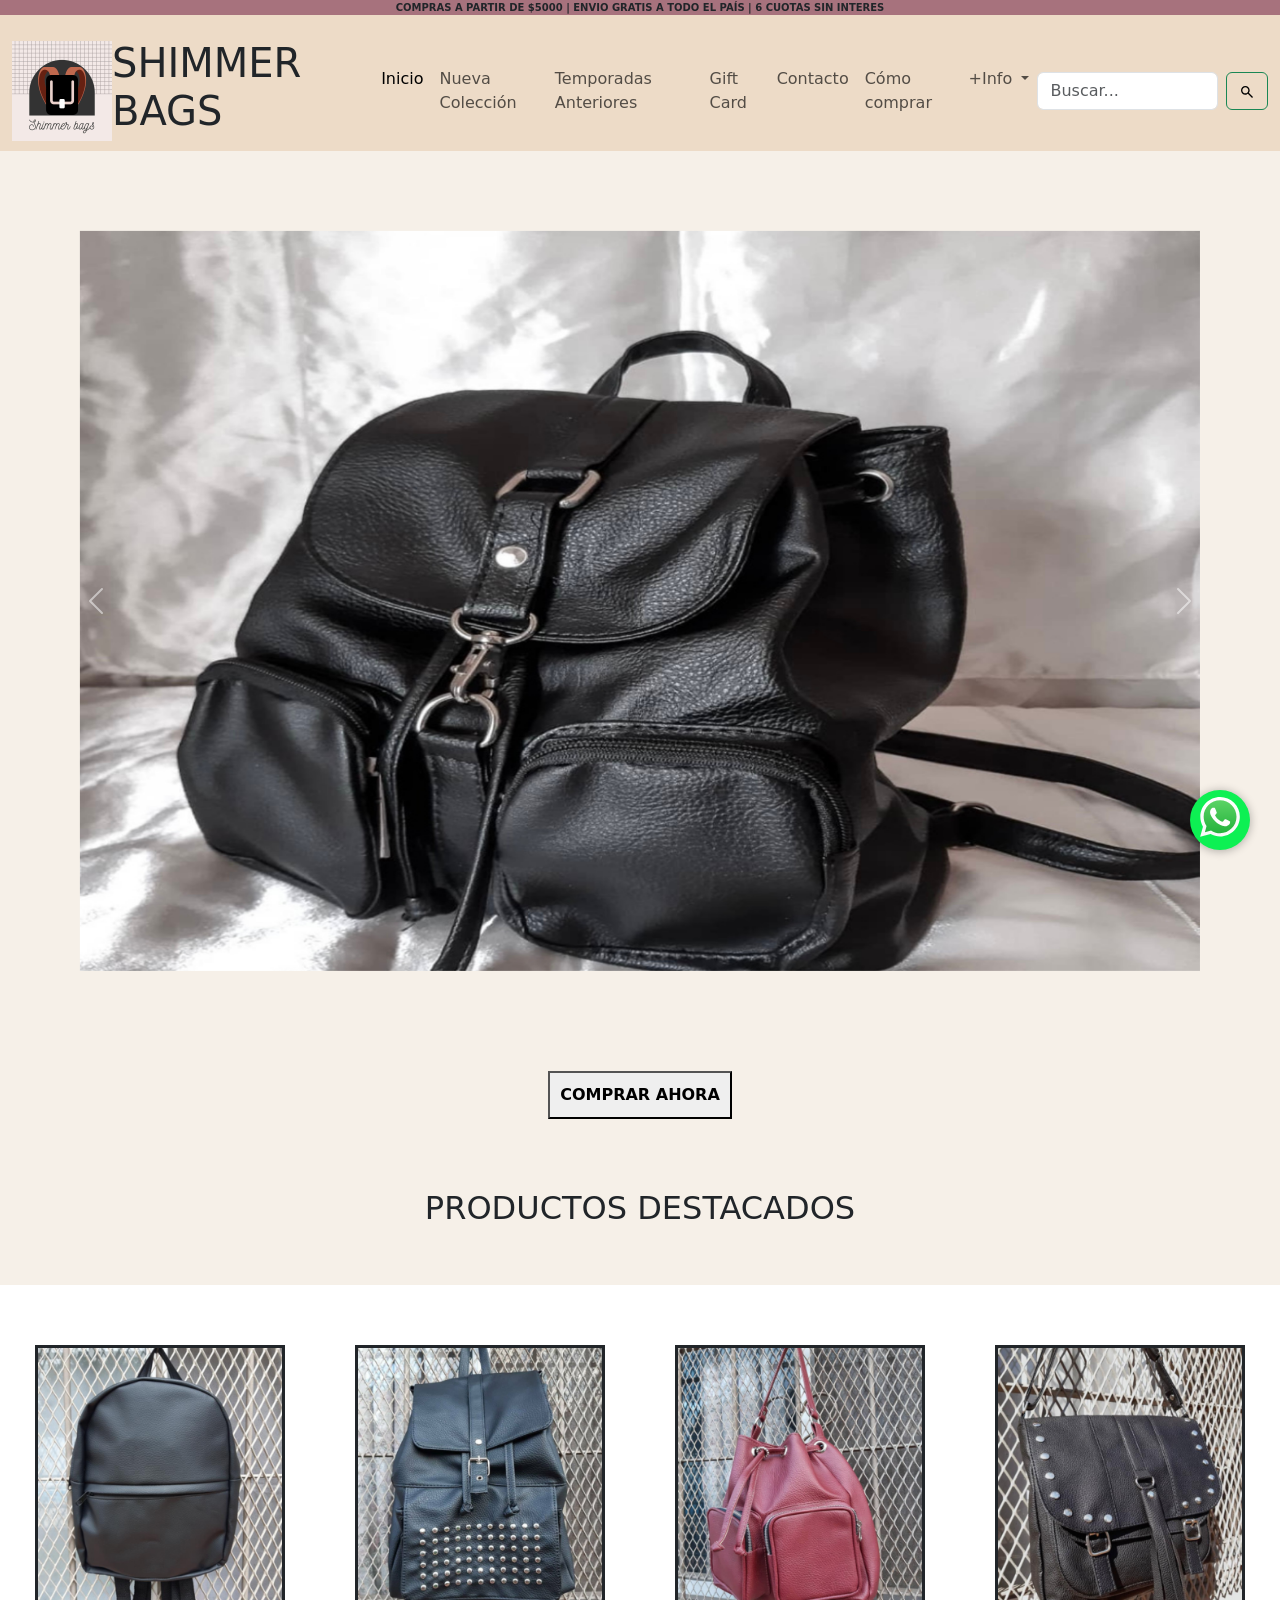
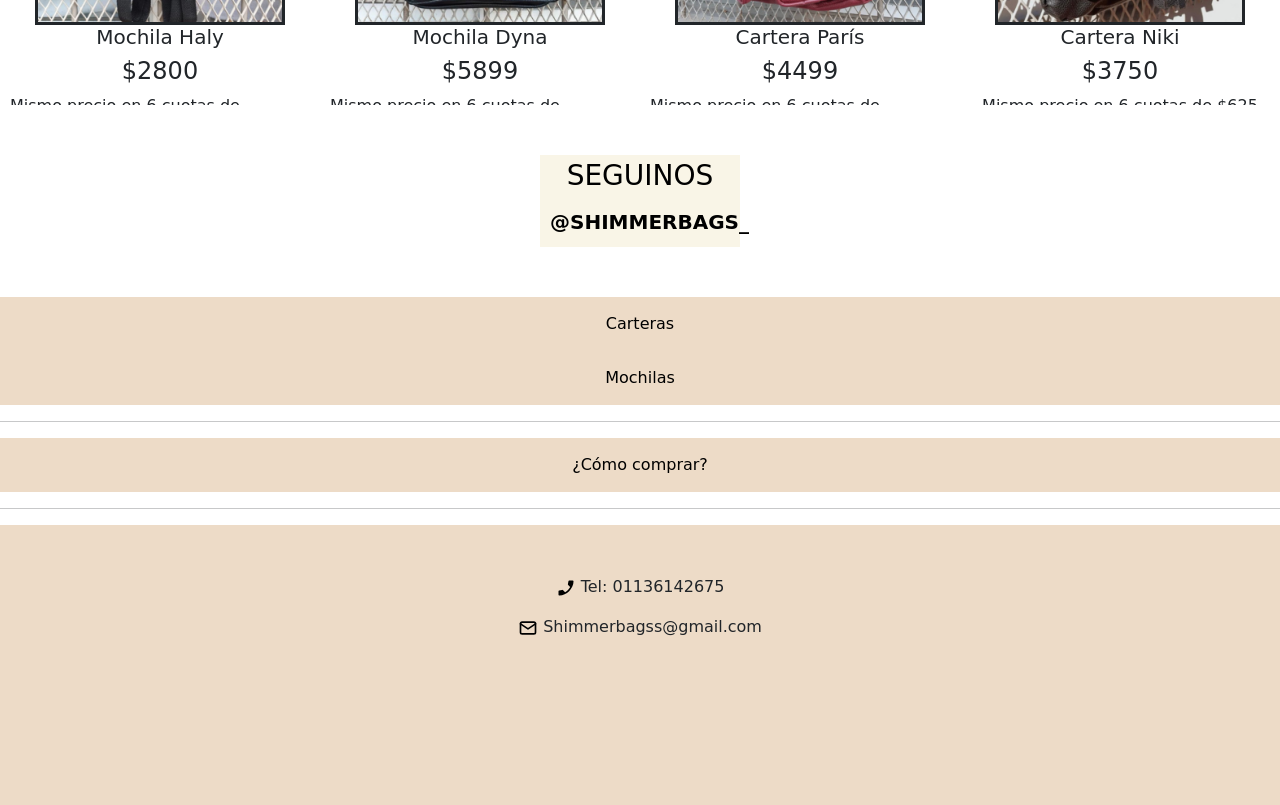
==== commit fc58e34c: "proyecto final terminado" ====
--- a/index.html
+++ b/index.html
@@ -21,7 +21,9 @@
     <!-- CSS PROPIO-->
     <link rel="stylesheet" href="../Mi proyecto2/css/styles.css">
 
-
+    <!-- ETIQUETAS SEO-->
+    <meta name="description" content="Comprá productos de Shimmer Bags por internet. Tenemos bandoleras y carteras, mochilas y más. Hacé tu pedido y pagalo online.">
+    <meta name="keywords" content="Shimmer Bags, compra, tienda online, carteras, mochilas, bandoleras, gift cards, regala, productos">
 
 
 </head>
@@ -134,12 +136,12 @@
             <div class="boton-1">
                 <nav>
                     <button class="animacion-boton">
-                        <a href="pages/nueva-colección.html"  class="borrar-enlace">COMPRAR AHORA</a>
+                        <a href="pages/nueva-colección.html"  class="borrar-enlace"> <strong>COMPRAR AHORA</strong></a>
                     </button>
                 </nav>
             </div>
-            <div>
-                <h2>
+            <div class="titulo-prod-destacados">
+                <h2 class="destacados">
                     PRODUCTOS DESTACADOS
                 </h2>
             </div>
@@ -253,11 +255,7 @@
                 <a href="pages/nueva-colección.html">Mochilas</a>
             
             </button>
-            <button class="footer-boton">
-                <a href="pages/nueva-colección.html">Riñoneras</a>
-                
-            </button>
-           
+        
             <hr>
 
             <button class="footer-boton">
--- a/css/styles.css
+++ b/css/styles.css
@@ -36,7 +36,8 @@
   display: flex;
   flex-direction: row;
   align-items: center;
-  justify-self: center;
+  justify-content: center;
+  gap: 30px;
 }
 
 h2 {
@@ -45,7 +46,7 @@
   display: flex;
   flex-direction: row;
   align-items: center;
-  justify-self: center;
+  justify-content: center;
   padding: 50px;
   text-align: center;
 }
@@ -77,10 +78,10 @@
   display: flex;
   flex-direction: row;
   align-items: center;
-  justify-self: center;
+  justify-content: center;
   background-color: #a7727d;
   font-size: 10px;
-  padding: 3px;
+  text-align: center;
   width: 100%;
   font-weight: 900;
 }
@@ -127,6 +128,27 @@
 
 /*ENFOQUE TABLE*/
 @media (min-width: 480px) {
+  h2 {
+    color: black;
+    font-size: 25px;
+    display: flex;
+    flex-direction: row;
+    align-items: center;
+    justify-self: center;
+    padding: 50px;
+    text-align: center;
+  }
+  .aviso-pagina {
+    display: flex;
+    flex-direction: row;
+    align-items: center;
+    justify-content: center;
+    background-color: #a7727d;
+    font-size: 10px;
+    text-align: center;
+    width: 100%;
+    font-weight: 900;
+  }
   .imagen-logo {
     width: 150px;
     height: 150px;
@@ -144,7 +166,7 @@
     display: flex;
     flex-direction: row;
     align-items: center;
-    justify-self: center;
+    justify-content: center;
     text-align: center;
     margin: 50px;
     gap: 60px;
@@ -163,7 +185,7 @@
     display: flex;
     flex-direction: row;
     align-items: center;
-    justify-self: center;
+    justify-content: center;
     gap: 60px;
   }
   .mochilas, .carteras {
@@ -189,6 +211,16 @@
 }
 /*ENFOQUE DESKTOP*/
 @media (min-width: 992px) {
+  h1 {
+    color: black;
+    font-size: 28px;
+    display: flex;
+    flex-direction: row;
+    align-items: center;
+    justify-content: center;
+    gap: 30px;
+  }
+  
   .imagen-logo {
     width: 150px;
     height: 150px;
@@ -217,7 +249,7 @@
     display: flex;
     flex-direction: row;
     align-items: center;
-    justify-self: center;
+    justify-content: center;
     margin: 50px;
     gap: 60px;
     font-size: 20px;
@@ -244,14 +276,25 @@
     width: 300px;
   }
 }
+h2 {
+  color: black;
+  font-size: 25px;
+  display: flex;
+  flex-direction: row;
+  align-items: center;
+  justify-self: center;
+  padding: 50px;
+  text-align: center;
+}
+
 .aviso-pagina {
   display: flex;
   flex-direction: row;
   align-items: center;
-  justify-self: center;
+  justify-content: center;
+  text-align: center;
   background-color: #a7727d;
   font-size: 10px;
-  padding: 3px;
   width: 100%;
   font-weight: 900;
 }
@@ -429,14 +472,42 @@
   transform: scale(1.2);
 }
 
-@media (min-width: 768px) {
+@media (min-width: 480px) {
+  h2 {
+    color: black;
+    font-size: 25px;
+    display: flex;
+    flex-direction: row;
+    align-items: center;
+    justify-self: center;
+    padding: 50px;
+    text-align: center;
+  }
   .d-block {
     width: 400px;
     height: 700px;
     padding: 60px;
   }
+  .aviso-pagina {
+    display: flex;
+    flex-direction: row;
+    align-items: center;
+    justify-content: center;
+    background-color: #a7727d;
+    font-size: 10px;
+    text-align: center;
+    width: 100%;
+    font-weight: 900;
+  }
 }
 @media (min-width: 992px) {
+  .titulo-prod-destacados {
+    display: flex;
+    flex-direction: row;
+    justify-content: center;
+    align-items: center;
+    text-align: center;
+  }
   .d-block {
     width: 600px;
     height: 900px;
@@ -450,6 +521,8 @@
 .titulo-productos {
   margin: 20px;
   padding: 20px;
+  font-size: 40px;
+  text-align: center;
 }
 
 .container-opciones {
@@ -484,16 +557,44 @@
   font-size: 14px;
 }
 
-.mochilas, .carteras {
-  display: flex;
-  flex-direction: column;
-  gap: 20px;
-  background-color: white;
-  padding: 20px;
-  border: solid 1px;
-  width: 250px;
-}
-
+@media (min-width: 480px) {
+  .padre-cards {
+    display: grid;
+    grid-template-columns: repeat(2, 1fr);
+    grid-template-rows: repeat(3, 1fr);
+    grid-template-areas: "card_1 card_2" "card_3 card_4" "card_5 card_6";
+    align-items: center;
+    justify-self: center;
+    gap: 60px;
+  }
+  .card_1 {
+    grid-area: card_1;
+  }
+  .card_2 {
+    grid-area: card_2;
+  }
+  .card_3 {
+    grid-area: card_3;
+  }
+  .card_4 {
+    grid-area: card_4;
+  }
+  .card_5 {
+    grid-area: card_5;
+  }
+  .card_6 {
+    grid-area: card_6;
+  }
+  .mochilas, .carteras {
+    display: flex;
+    flex-direction: column;
+    gap: 20px;
+    background-color: white;
+    padding: 20px;
+    border: solid 1px;
+    width: 250px;
+  }
+}
 .boton-agregar-carrito {
   display: flex;
   flex-direction: row;
@@ -627,12 +728,12 @@
   transform: scale(1.2);
 }
 
-@media (min-width: 768px) {
+@media (min-width: 480px) {
   .aviso-gift {
     display: flex;
     flex-direction: row;
     align-items: center;
-    justify-self: center;
+    justify-content: center;
     text-align: center;
   }
 }
@@ -641,7 +742,7 @@
     display: flex;
     flex-direction: row;
     align-items: center;
-    justify-self: center;
+    justify-content: center;
     text-align: center;
   }
 }
@@ -748,4 +849,14 @@
   padding: 30px;
 }
 
+#error-404 {
+  display: flex;
+  flex-direction: column;
+  flex-wrap: wrap;
+  align-items: center;
+  justify-content: center;
+  height: 100vh;
+  gap: 20px;
+}
+
 /*# sourceMappingURL=styles.css.map */
